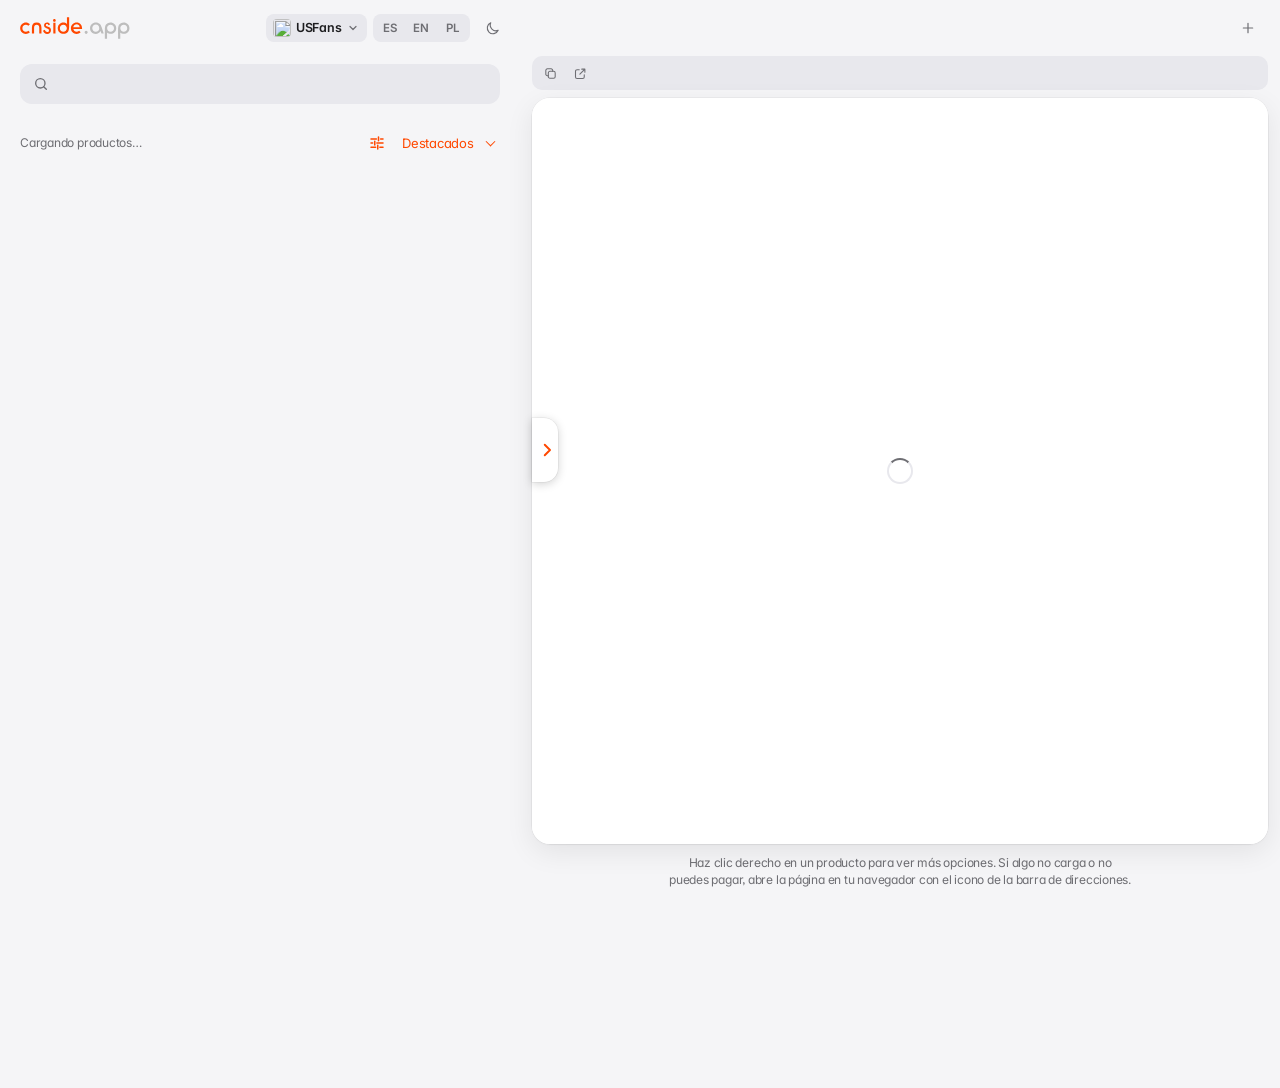
==== app/index.html @ d3ee5a00 "Pruebas multiagente (d35cbc3)" ====
<!doctype html>
<html lang="es">
<head>
  <meta charset="utf-8">
  <meta name="robots" content="noindex, nofollow">
  <meta name="viewport" content="width=device-width, initial-scale=1, viewport-fit=cover">
  <link rel="manifest" href="/manifest.webmanifest">
  <meta name="apple-mobile-web-app-capable" content="yes">
  <meta name="mobile-web-app-capable" content="yes">
  <meta name="apple-mobile-web-app-title" content="USFans+">
  <meta name="apple-mobile-web-app-status-bar-style" content="default">
  <title>Chinaside | Agents, Spreadsheets, QC</title>
  <meta name="description" content="Busca entre miles de productos de Taobao, Weidian y 1688, consulta fotos QC y compra con USFans sin salir de la web.">
  <link rel="canonical" href="https://cnside.app/app/">
  <link rel="alternate" hreflang="es" href="https://cnside.app/app/">
  <link rel="alternate" hreflang="en" href="https://cnside.app/en/app/">
  <link rel="alternate" hreflang="pl" href="https://cnside.app/pl/app/">
  <link rel="alternate" hreflang="x-default" href="https://cnside.app/app/">
  <meta property="og:type" content="website">
  <meta property="og:site_name" content="USFans+ Finds">
  <meta property="og:title" content="Chinaside | Agents, Spreadsheets, QC">
  <meta property="og:description" content="Busca entre miles de productos de Taobao, Weidian y 1688, consulta fotos QC y compra con USFans sin salir de la web.">
  <meta property="og:url" content="https://cnside.app/app/">
  <meta property="og:image" content="https://cnside.app/og-image.png">
  <meta property="og:image:width" content="1200">
  <meta property="og:image:height" content="630">
  <meta property="og:locale" content="es_ES">
  <meta property="og:locale:alternate" content="en_GB">
  <meta name="twitter:card" content="summary_large_image">
  <meta name="twitter:title" content="Chinaside | Agents, Spreadsheets, QC">
  <meta name="twitter:description" content="Busca entre miles de productos de Taobao, Weidian y 1688, consulta fotos QC y compra con USFans sin salir de la web.">
  <meta name="twitter:image" content="https://cnside.app/og-image.png">
  <script type="application/ld+json">{"@context":"https://schema.org","@type":"WebSite","name":"USFans+ Finds","url":"https://cnside.app/app/","inLanguage":"es","description":"Busca entre miles de productos de Taobao, Weidian y 1688, consulta fotos QC y compra con USFans sin salir de la web.","publisher":{"@type":"Organization","name":"Salty","url":"https://saltychina.com/","logo":"https://cnside.app/icon-512.png"}}</script>
  <meta name="theme-color" content="#f5f5f7" id="themeColor">
  <script>
    // Tema claro por defecto; el oscuro solo si el usuario lo eligió antes
    try { if (localStorage.getItem('theme') === 'dark') document.documentElement.dataset.theme = 'dark'; } catch (e) {}
    // Idioma según la dirección: / = español, /en/ = inglés, /pl/ = polaco (así Google indexa cada uno por separado)
    try { var ag = localStorage.getItem('agent'); if (ag) document.documentElement.dataset.agent = ag; } catch (e) {}
    document.documentElement.lang = /^\/en(\/|$)/.test(location.pathname) ? 'en' : /^\/pl(\/|$)/.test(location.pathname) ? 'pl' : 'es';
  </script>
  <link rel="icon" href="/favicon.ico?v=2" sizes="48x48">
  <link rel="icon" href="/favicon-32.png?v=2" type="image/png" sizes="32x32">
  <link rel="icon" href="/icon-192.png?v=2" type="image/png" sizes="192x192">
  <link rel="apple-touch-icon" href="/apple-touch-icon.png?v=2">
  <link rel="preconnect" href="https://fonts.googleapis.com">
  <link rel="preconnect" href="https://fonts.gstatic.com" crossorigin>
  <link rel="stylesheet" href="https://fonts.googleapis.com/css2?family=Geist:wght@500;600;700&family=Inter:wght@400;500;600;700&display=swap">
  <link rel="stylesheet" href="/styles.css?v=79">
  <script src="https://cdnjs.cloudflare.com/ajax/libs/PapaParse/5.4.1/papaparse.min.js" defer></script>
  <script src="/app.js?v=81" defer></script>
  <script src="/accounts.js?v=27" defer></script>
  <script src="/hauls.js?v=10" defer></script>
  <script src="/admin.js?v=13" defer></script>
  <script src="/stats.js?v=2" defer></script>
  
</head>
<body>
  <div class="app" id="app">
    <!-- Panel lateral de herramientas -->
    <aside class="drawer" id="drawer" aria-label="Herramientas">
      <header class="drawer-head">
        <div class="brand">
          <svg class="brand-logo" viewBox="-3.0 -3.0 1859.5 373.1" role="img" aria-label="cnside.app" xmlns="http://www.w3.org/2000/svg"><path class="logo-name" d="M165.16 255.01 139.38 229.24C126.88 240.95 113.21 246.42 96.42 246.42C62.05 246.42 37.84 222.99 37.84 186.67C37.84 152.69 62.83 127.3 96.42 127.3C112.82 127.3 126.1 132.77 138.99 144.88L165.16 118.32C143.68 99.18 121.42 89.81 96.42 89.81C70.65 89.81 46.43 99.96 28.08 118.32C9.72 136.68 -0.04 160.89 -0.04 186.67C-0.04 212.44 9.72 236.66 28.08 255.01C46.43 273.37 70.25 283.52 96.42 283.52C121.81 283.52 143.68 274.15 165.16 255.01ZM236.24 278.45V178.07C236.24 144.49 251.47 126.91 279.59 126.91C308.1 126.91 323.72 144.49 323.72 178.07V278.45H361.21V177.68C361.21 119.1 333.88 89.81 279.98 89.81C226.47 89.81 198.75 119.49 198.75 177.68V278.45ZM386.6 229.63C397.93 264.78 422.53 283.52 456.12 283.52C496.34 283.52 522.51 257.75 522.51 221.03C522.51 201.9 515.87 187.84 501.81 176.12C492.44 168.7 477.99 164.8 460.02 158.55C444.01 153.08 435.81 148 435.81 135.9C435.81 125.35 444.01 116.76 454.95 116.76C466.27 116.76 472.52 123.01 480.33 137.07L506.5 123.4C495.56 101.14 479.55 89.81 457.29 89.81C426.04 89.81 404.95 110.9 404.95 139.02C404.95 165.19 421.36 180.42 453.77 192.13C476.82 200.34 488.53 207.37 488.53 224.94C488.53 240.95 476.82 251.89 458.46 251.89C439.32 251.89 427.61 239.78 417.84 214.01ZM561.96 278.45H599.06V95.28H561.96ZM557.66 55.44C557.66 68.33 567.42 78.48 580.31 78.48C593.2 78.48 603.35 68.33 603.35 55.44C603.35 42.55 593.2 32.4 580.31 32.4C567.42 32.4 557.66 42.55 557.66 55.44ZM793.16 115.2C774.8 98.79 754.11 91.37 729.89 91.37C704.51 91.37 683.42 99.96 665.45 117.93C647.1 136.29 636.94 160.5 636.94 186.28C636.94 212.05 647.1 236.66 665.45 255.01C683.81 273.37 708.02 283.13 733.8 283.13C770.12 283.13 799.8 267.9 814.25 243.3C826.75 221.82 830.65 193.31 830.65 155.03V-0.02H793.16ZM791.21 188.62C791.21 222.21 766.6 246.03 732.23 246.03C697.09 246.03 673.65 221.82 673.65 186.67C673.65 151.91 698.65 126.91 732.23 126.91C765.82 126.91 791.21 152.3 791.21 188.62ZM899.78 169.48C906.42 139.8 930.24 121.44 956.8 121.44C985.31 121.44 1004.84 138.63 1009.91 169.48ZM1025.54 255.01 999.76 229.24C987.26 240.95 973.59 246.42 956.8 246.42C927.12 246.42 906.42 229.24 901.73 202.29H1049.75C1049.75 199.16 1050.14 196.43 1050.14 193.31C1050.14 128.87 1013.43 89.81 958.75 89.81C902.51 89.81 860.33 133.16 860.33 186.67C860.33 212.44 870.1 236.66 888.45 255.01C906.81 273.37 930.63 283.52 956.8 283.52C982.19 283.52 1004.06 274.15 1025.54 255.01Z"/><path class="logo-ext" d="M1092.71 257.36C1092.71 272.2 1104.43 283.91 1118.88 283.91C1133.33 283.91 1145.44 272.2 1145.44 257.36C1145.44 242.91 1133.33 230.8 1118.88 230.8C1104.43 230.8 1092.71 242.91 1092.71 257.36ZM1283.69 126.13C1316.5 126.13 1341.88 151.91 1341.88 187.06C1341.88 222.6 1317.67 246.42 1281.74 246.42C1247.37 246.42 1223.15 222.6 1223.15 189.01C1223.15 151.52 1250.1 126.13 1283.69 126.13ZM1363.75 235.88 1378.2 278.84H1417.26L1381.72 172.61C1374.69 151.13 1368.05 131.99 1352.43 116.37C1334.46 98.79 1312.2 89.81 1284.86 89.81C1227.06 89.81 1184.88 132.77 1184.88 186.67C1184.88 242.91 1224.72 283.52 1281.74 283.52C1318.06 283.52 1346.57 267.12 1363.75 235.88ZM1474.28 184.32C1474.28 150.74 1498.49 127.3 1532.86 127.3C1568.01 127.3 1591.44 151.52 1591.44 186.67C1591.44 221.43 1566.45 246.42 1532.86 246.42C1499.27 246.42 1474.28 220.64 1474.28 184.32ZM1473.5 257.75C1491.85 274.15 1512.16 281.96 1536.37 281.96C1561.76 281.96 1583.24 272.98 1601.21 255.01C1619.56 236.66 1629.33 212.44 1629.33 186.67C1629.33 160.89 1619.56 136.68 1601.21 118.32C1582.85 99.96 1558.25 89.81 1532.47 89.81C1496.15 89.81 1466.86 105.43 1452.41 130.04C1439.91 151.52 1436 180.03 1436 218.3V367.1H1473.5ZM1698.45 184.32C1698.45 150.74 1722.67 127.3 1757.03 127.3C1792.18 127.3 1815.62 151.52 1815.62 186.67C1815.62 221.43 1790.62 246.42 1757.03 246.42C1723.45 246.42 1698.45 220.64 1698.45 184.32ZM1697.67 257.75C1716.03 274.15 1736.34 281.96 1760.55 281.96C1785.94 281.96 1807.42 272.98 1825.38 255.01C1843.74 236.66 1853.5 212.44 1853.5 186.67C1853.5 160.89 1843.74 136.68 1825.38 118.32C1807.02 99.96 1782.42 89.81 1756.64 89.81C1720.32 89.81 1691.03 105.43 1676.58 130.04C1664.08 151.52 1660.18 180.03 1660.18 218.3V367.1H1697.67Z"/></svg>
        </div>
        <div class="head-actions">
        <div class="agent-select" id="agentSelect">
          <button class="agent-btn" id="agentBtn" type="button" aria-haspopup="listbox" aria-expanded="false" aria-label="Agent">
            <img class="agent-ico" src="/agents/usfans.png" alt="" width="18" height="18"><span class="lbl">USFans</span>
            <svg class="chev" viewBox="0 0 24 24" width="12" height="12" aria-hidden="true"><path d="m6 9 6 6 6-6" fill="none" stroke="currentColor" stroke-width="2.4" stroke-linecap="round" stroke-linejoin="round"/></svg>
          </button>
          <div class="source-menu agent-menu" id="agentMenu" role="listbox" hidden></div>
        </div>
        <div class="lang-switch" role="group" data-i18n-attr="aria-label:language">
          <button type="button" data-lang="es" lang="es">ES</button>
          <button type="button" data-lang="en" lang="en">EN</button>
          <button type="button" data-lang="pl" lang="pl">PL</button>
        </div>
        <button class="icon-btn" id="offerBtn" type="button" data-i18n-attr="title:offerBtnTitle;aria-label:offerBtnTitle">
          <svg viewBox="0 0 24 24" width="18" height="18"><path d="M3.5 12.2V6.5a2 2 0 0 1 2-2h5.3a2 2 0 0 1 1.4.6l8 8a2 2 0 0 1 0 2.8l-5.3 5.3a2 2 0 0 1-2.8 0l-8-8a2 2 0 0 1-.6-1.4z" fill="none" stroke="currentColor" stroke-width="1.6" stroke-linejoin="round"/><circle cx="8.3" cy="8.3" r="1.4" fill="currentColor"/></svg>
        </button>
        <button class="icon-btn" id="accountBtn" type="button" hidden data-i18n-attr="title:account;aria-label:account">
          <svg viewBox="0 0 24 24" width="18" height="18"><circle cx="12" cy="8.5" r="3.6" fill="none" stroke="currentColor" stroke-width="1.6"/><path d="M4.8 19.5c.9-3.3 3.6-5 7.2-5s6.3 1.7 7.2 5" fill="none" stroke="currentColor" stroke-width="1.6" stroke-linecap="round"/></svg>
        </button>
        <button class="icon-btn" id="themeToggle" aria-pressed="false">
          <svg class="ico-moon" viewBox="0 0 24 24" width="17" height="17"><path d="M20 14.5A8 8 0 0 1 9.5 4a8 8 0 1 0 10.5 10.5z" fill="none" stroke="currentColor" stroke-width="1.6" stroke-linejoin="round"/></svg>
          <svg class="ico-sun" viewBox="0 0 24 24" width="17" height="17"><circle cx="12" cy="12" r="4" fill="none" stroke="currentColor" stroke-width="1.6"/><path d="M12 2.5v2.2M12 19.3v2.2M4.6 4.6l1.6 1.6M17.8 17.8l1.6 1.6M2.5 12h2.2M19.3 12h2.2M4.6 19.4l1.6-1.6M17.8 6.2l1.6-1.6" stroke="currentColor" stroke-width="1.6" stroke-linecap="round"/></svg>
        </button>
        </div>
      </header>

      <nav class="tools" id="tools" role="tablist" hidden></nav>

      <section class="tool" id="tool-products" role="tabpanel">
        <div class="search-wrap">
          <svg class="search-ico" viewBox="0 0 24 24" width="16" height="16"><circle cx="11" cy="11" r="7" fill="none" stroke="currentColor" stroke-width="2"/><path d="M20 20l-4-4" stroke="currentColor" stroke-width="2" stroke-linecap="round"/></svg>
          <input id="search" type="search" data-i18n-attr="placeholder:search;aria-label:searchLabel" autocomplete="off" spellcheck="false">
        </div>
        <div class="fold" id="fold"><div class="fold-in">
        <div class="source-bar" id="sourceBar" hidden>
          <div class="source-select" id="sourceSelect">
            <button class="source-btn" id="sourceBtn" type="button" aria-haspopup="listbox" aria-expanded="false"></button>
            <div class="source-menu" id="sourceMenu" role="listbox" hidden></div>
          </div>
          <button class="mini-btn" id="importBtn" type="button" data-i18n-attr="title:importTitle;aria-label:importTitle">
            <svg viewBox="0 0 24 24" width="14" height="14"><path d="M12 15V4m0 0L8 8m4-4 4 4M5 14v4a2 2 0 0 0 2 2h10a2 2 0 0 0 2-2v-4" fill="none" stroke="currentColor" stroke-width="1.8" stroke-linecap="round" stroke-linejoin="round"/></svg>
            <span data-i18n="importShort">Importar Spreadsheet</span>
          </button>
        </div>
        <div class="filters" id="filters">
          <button class="chip-arrow prev" id="chipsPrev" data-i18n-attr="aria-label:prevCats" tabindex="-1">
            <svg viewBox="0 0 24 24" width="14" height="14"><path d="M15 6l-6 6 6 6" fill="none" stroke="currentColor" stroke-width="2" stroke-linecap="round" stroke-linejoin="round"/></svg>
          </button>
          <div class="chips" id="chips" role="toolbar" data-i18n-attr="aria-label:categories"></div>
          <button class="chip-arrow next" id="chipsNext" data-i18n-attr="aria-label:nextCats" tabindex="-1">
            <svg viewBox="0 0 24 24" width="14" height="14"><path d="M9 6l6 6-6 6" fill="none" stroke="currentColor" stroke-width="2" stroke-linecap="round" stroke-linejoin="round"/></svg>
          </button>
        </div>
        <div class="list-head">
          <p class="count" id="count" data-i18n="loading">Cargando productos…</p>
          <div class="cols-switch" id="colsSwitch" role="group" data-i18n-attr="aria-label:colsLabel"><button type="button" class="cols-btn" data-cols="2" aria-pressed="false" data-i18n-attr="aria-label:cols2"><svg viewBox="0 0 20 20" width="18" height="18" fill="currentColor" aria-hidden="true"><rect x="2.00" y="3" width="7.20" height="14" rx="1.4"/><rect x="10.80" y="3" width="7.20" height="14" rx="1.4"/></svg></button><button type="button" class="cols-btn" data-cols="3" aria-pressed="false" data-i18n-attr="aria-label:cols3"><svg viewBox="0 0 20 20" width="18" height="18" fill="currentColor" aria-hidden="true"><rect x="2.00" y="3" width="4.27" height="14" rx="1.4"/><rect x="7.87" y="3" width="4.27" height="14" rx="1.4"/><rect x="13.73" y="3" width="4.27" height="14" rx="1.4"/></svg></button><button type="button" class="cols-btn" data-cols="4" aria-pressed="false" data-i18n-attr="aria-label:cols4"><svg viewBox="0 0 20 20" width="18" height="18" fill="currentColor" aria-hidden="true"><rect x="2.00" y="3" width="2.80" height="14" rx="1.4"/><rect x="6.40" y="3" width="2.80" height="14" rx="1.4"/><rect x="10.80" y="3" width="2.80" height="14" rx="1.4"/><rect x="15.20" y="3" width="2.80" height="14" rx="1.4"/></svg></button></div>
          <button type="button" class="price-btn" id="priceBtn" aria-haspopup="dialog" aria-expanded="false" data-i18n-attr="aria-label:priceFilter;title:priceFilter"><svg viewBox="0 0 24 24" width="18" height="18" fill="none" stroke="currentColor" stroke-width="2" stroke-linecap="round" aria-hidden="true"><path d="M4 6.5h7.2M16.8 6.5H20M4 12h2.2M11.8 12H20M4 17.5h6.2M15.8 17.5H20"/><path d="M14 4v5M9 9.5v5M13 15v5"/></svg></button>
          <div class="sort-wrap">
            <select id="sort" data-i18n-attr="aria-label:sortLabel">
              <option value="default" data-i18n="sortDefault">Destacados</option>
              <option value="price-asc" data-i18n="sortPriceAsc">Precio ↑</option>
              <option value="price-desc" data-i18n="sortPriceDesc">Precio ↓</option>
              <option value="name" data-i18n="sortName">Nombre A–Z</option>
            </select>
          </div>
        </div>
        </div></div>
        <div class="list" id="list">
          <div class="grid" id="grid"></div>
          <div class="sentinel" id="sentinel"></div>
        </div>
      </section>

      <section class="tool" id="tool-hauls" role="tabpanel" hidden></section>

      <section class="tool" id="tool-qc" role="tabpanel" hidden>
        <form class="qc-form" id="qcForm" autocomplete="off">
          <div class="search-wrap">
            <svg class="search-ico" viewBox="0 0 24 24" width="16" height="16"><path d="M10 14a4 4 0 0 0 5.66 0l3-3a4 4 0 0 0-5.66-5.66l-1 1M14 10a4 4 0 0 0-5.66 0l-3 3a4 4 0 0 0 5.66 5.66l1-1" fill="none" stroke="currentColor" stroke-width="2" stroke-linecap="round"/></svg>
            <input id="qcInput" type="url" inputmode="url" spellcheck="false" data-i18n-attr="placeholder:qcPlaceholder;aria-label:qcPlaceholder">
          </div>
          <button class="btn qc-submit" type="submit" data-i18n="qcSearch">Buscar QC</button>
        </form>
        <p class="qc-help" data-i18n="qcHelp">Pega un enlace de Taobao, Weidian, 1688 o de cualquier agente.</p>
        <div class="qc-result" id="qcResult" aria-live="polite"></div>
        <!-- Página de FinderQC con las fotos QC del producto: solo aparece tras buscar -->
        <div class="qc-view" id="qcView" hidden>
          <div class="qc-view-bar">
            <span class="qc-view-label" id="qcViewLabel"></span>
            <a class="btn ghost" id="qcOpenSource" href="#" target="_blank" rel="noopener" data-i18n="qcOpenSource">Abrir en FinderQC ↗</a>
          </div>
          <div class="qc-frame-wrap">
            <iframe id="qcFrame" title="FinderQC" referrerpolicy="strict-origin-when-cross-origin"></iframe>
            <div class="frame-loading" id="qcLoading"><span class="spinner"></span></div>
          </div>
        </div>
      </section>
    </aside>

    <!-- Divisor: arrastrar para cambiar el ancho del panel; la pestaña lo expande a pantalla completa -->
    <div class="resizer" id="resizer" role="separator" aria-orientation="vertical" tabindex="0" data-i18n-attr="aria-label:resizePanel;title:resizePanel">
      <button class="expand-tab" id="expandTab" type="button" data-i18n-attr="aria-label:expandPanel;title:expandPanel">
        <svg viewBox="0 0 24 24" width="18" height="18"><path d="M9 5l7 7-7 7" fill="none" stroke="currentColor" stroke-width="2.6" stroke-linecap="round" stroke-linejoin="round"/></svg>
      </button>
    </div>

    <!-- Zona principal: USFans incrustado -->
    <main class="main" id="main">
      <h1 class="sr-only sr-h1">Agente de compras en China: busca productos, mira fotos QC y compra con USFans</h1>
      <div class="bar">
        <button class="btn ghost" id="openDrawer" data-i18n-attr="aria-label:showProducts">
          <svg viewBox="0 0 24 24" width="16" height="16"><rect x="3.5" y="4.5" width="17" height="15" rx="3" fill="none" stroke="currentColor" stroke-width="1.6"/><path d="M9.5 4.5v15" stroke="currentColor" stroke-width="1.6"/></svg>
          <span data-i18n="products">Productos</span>
        </button>
        <div class="tabs" id="tabs" role="tablist" data-i18n-attr="aria-label:tabsLabel"></div>
        <button class="icon-btn" id="newTab" data-i18n-attr="title:newTab;aria-label:newTab">
          <svg viewBox="0 0 24 24" width="16" height="16"><path d="M12 5v14M5 12h14" stroke="currentColor" stroke-width="1.8" stroke-linecap="round"/></svg>
        </button>
        <button class="btn ghost" id="goHome" data-i18n="goHome" hidden>← Registro</button>
        <a class="btn" id="openTab" href="#" target="_blank" rel="noopener" data-i18n="openBrowser">Abrir en navegador</a>
      </div>
      <div class="urlbar" id="urlbar">
        <button class="icon-btn sm" id="copyUrl" type="button" data-i18n-attr="title:copyLink;aria-label:copyLink">
          <svg class="ico-copy" viewBox="0 0 24 24" width="15" height="15"><rect x="8.5" y="8.5" width="11" height="11" rx="2.5" fill="none" stroke="currentColor" stroke-width="1.7"/><path d="M15.5 8.5V7A2.5 2.5 0 0 0 13 4.5H7A2.5 2.5 0 0 0 4.5 7v6A2.5 2.5 0 0 0 7 15.5h1.5" fill="none" stroke="currentColor" stroke-width="1.7" stroke-linecap="round"/></svg>
          <svg class="ico-done" viewBox="0 0 24 24" width="15" height="15"><path d="M5 12.5l4.5 4.5L19 7.5" fill="none" stroke="currentColor" stroke-width="2.2" stroke-linecap="round" stroke-linejoin="round"/></svg>
        </button>
        <a class="icon-btn sm" id="openTabIcon" href="#" target="_blank" rel="noopener" data-i18n-attr="title:openInBrowser;aria-label:openInBrowser">
          <svg viewBox="0 0 24 24" width="15" height="15"><path d="M14 5h5v5M19 5l-8 8M18 14v3.5A2.5 2.5 0 0 1 15.5 20h-9A2.5 2.5 0 0 1 4 17.5v-9A2.5 2.5 0 0 1 6.5 6H10" fill="none" stroke="currentColor" stroke-width="1.7" stroke-linecap="round" stroke-linejoin="round"/></svg>
        </a>
        <input class="url-field" id="urlField" type="text" inputmode="url" spellcheck="false" autocomplete="off" autocapitalize="off" aria-label="URL" data-i18n-attr="placeholder:urlPlaceholder">
      </div>
      <div class="frame-wrap" id="frames">
        <div class="frame-loading" id="frameLoading"><span class="spinner"></span></div>
      </div>
      <p class="hint" data-i18n-html="hint">Haz clic derecho en un producto para ver más opciones. Si algo no carga o no puedes pagar, abre la página en tu navegador con el icono de la barra de direcciones.</p>
    </main>
  </div>
  <div class="menu" id="menu" role="menu" hidden></div>
  <div class="modal" id="modal" hidden><div class="modal-card" id="modalCard" role="dialog" aria-modal="true"></div></div>

  <!-- Móvil: lengüetas para deslizar entre USFans y el panel (los toques sobre USFans no llegan a la web) -->
  <div class="pull-tab pull-left" id="swipeEdge" role="button" tabindex="0" data-i18n-attr="aria-label:showProducts">
    <span class="pull-tab-grip"><svg viewBox="0 0 24 24" width="18" height="18"><path d="M9 5l7 7-7 7" fill="none" stroke="currentColor" stroke-width="2.6" stroke-linecap="round" stroke-linejoin="round"/></svg></span>
  </div>
  <div class="pull-tab pull-right" id="swipeBack" role="button" tabindex="0" data-i18n-attr="aria-label:backToUsfans">
    <span class="pull-tab-grip"><svg viewBox="0 0 24 24" width="18" height="18"><path d="M15 5l-7 7 7 7" fill="none" stroke="currentColor" stroke-width="2.6" stroke-linecap="round" stroke-linejoin="round"/></svg></span>
  </div>

  <!-- Móvil: guía de gestos la primera vez, señalando la lengüeta que hay que deslizar -->
  <div class="coach" id="coach" hidden>
    <div class="coach-hint" id="coachHint">
      <p class="coach-title" id="coachTitle"></p>
      <p class="coach-text" id="coachText"></p>
    </div>
    <div class="coach-gesture" aria-hidden="true"><span class="coach-trail"></span><svg class="coach-hand" viewBox="0 0 24 24" width="46" height="46"><path d="M9 11V5.5a1.5 1.5 0 0 1 3 0V10m0-.5V4a1.5 1.5 0 0 1 3 0v6m0-.5V5.5a1.5 1.5 0 0 1 3 0V14a7 7 0 0 1-7 7h-.8a6 6 0 0 1-4.6-2.2L3.4 15.1a1.6 1.6 0 0 1 2.4-2.1L9 15" fill="#fff" stroke="#1d1d1f" stroke-width="1.5" stroke-linecap="round" stroke-linejoin="round"/></svg></div>
    <button class="coach-skip" id="coachSkip" type="button" data-i18n="coachSkip">Saltar</button>
  </div>
  <!-- Móvil: oferta de bienvenida (solo la primera vez) y registro en USFans a pantalla completa -->
  <div class="offer" id="offer" hidden>
    <div class="offer-card" role="dialog" aria-modal="true" aria-labelledby="offerTitle">
      <h2 id="offerTitle" data-i18n="offerTitle">Un 40 % de descuento en tu envío</h2>
      <p data-i18n="offerText">Regístrate ahora en USFans con nuestro código y consigue tu cupón del 40 % de descuento en el envío.</p>
      <button class="btn offer-go" id="offerGo" type="button" data-i18n="offerAccept">Obtener mi cupón</button>
      <button class="btn ghost offer-later" id="offerLater" type="button" data-i18n="offerLater">Ahora no</button>
    </div>
  </div>
  <section class="regview" id="regView" aria-hidden="true">
    <header class="reg-bar">
      <button class="reg-back" id="regBack" type="button">
        <svg viewBox="0 0 24 24" width="18" height="18" aria-hidden="true"><path d="M15 5l-7 7 7 7" fill="none" stroke="currentColor" stroke-width="2.2" stroke-linecap="round" stroke-linejoin="round"/></svg>
        <span data-i18n="offerBack">Volver a las herramientas</span>
      </button>
    </header>
    <iframe id="regFrame" title="USFans" referrerpolicy="strict-origin-when-cross-origin" allow="clipboard-write" src="about:blank"></iframe>
  </section>
</body>
</html>
---- styles.css ----
/* ============================================================
   Tokens
   ============================================================ */
:root {
  --canvas: #f5f5f7;
  --surface: #ffffff;
  --fill: #e8e8ed;          /* campos, pistas, chips */
  --fill-hover: #dedee3;
  --hairline: rgba(0, 0, 0, .08);
  --ink: #1d1d1f;
  --ink-2: #424245;
  --muted: #6e6e73;
  --faint: #a1a1a6;
  --accent: #ff4800;
  --accent-hover: #e64100;
  --focus: #ff4800;
  --on-accent: #ffffff;
  --glass: rgba(245, 245, 247, .78);
  --menu-bg: rgba(242, 242, 245, .82);
  --menu-hover: #ff4800;
  --product-shadow: 0 1px 2px rgba(0, 0, 0, .04), 0 8px 28px rgba(0, 0, 0, .08);

  --r-sm: 8px;
  --r-md: 12px;
  --r-lg: 18px;
  --r-pill: 980px;

  --drawer-w: clamp(400px, 58vw, 520px);   /* ancho justo para ver 3 columnas de productos */
  --bar-h: 56px;
  --gutter: 20px;
  --ease: cubic-bezier(.32, .72, 0, 1);

  --z-drawer: 20;
  --z-menu: 50;

  color-scheme: light;
}

/* Tema oscuro: solo cuando el usuario lo elige (botón del panel) */
:root[data-theme="dark"] {
  --canvas: #000000;
  --surface: #1c1c1e;
  --fill: #2c2c2e;
  --fill-hover: #3a3a3c;
  --hairline: rgba(255, 255, 255, .1);
  --ink: #f5f5f7;
  --ink-2: #d2d2d7;
  --muted: #98989d;
  --faint: #636366;
  --accent: #ff4800;
  --accent-hover: #e64100;
  --focus: #ff4800;
  --glass: rgba(0, 0, 0, .72);
  --menu-bg: rgba(44, 44, 46, .82);
  --product-shadow: 0 1px 2px rgba(0, 0, 0, .3), 0 8px 28px rgba(0, 0, 0, .4);
  color-scheme: dark;
}

/* ============================================================
   Base
   ============================================================ */
* { box-sizing: border-box; }
html, body { height: 100%; margin: 0; }
body {
  background: var(--canvas);
  color: var(--ink);
  font-family: -apple-system, BlinkMacSystemFont, "SF Pro Text", "Inter", system-ui, sans-serif;
  font-size: 14px;
  line-height: 1.43;
  letter-spacing: -.016em;
  -webkit-font-smoothing: antialiased;
  font-feature-settings: "ss03", "cv11";
  overflow: hidden;
}
button, input, select { font: inherit; color: inherit; letter-spacing: inherit; }
button { -webkit-tap-highlight-color: transparent; }
:focus-visible { outline: 2px solid var(--focus); outline-offset: 2px; }
::selection { background: color-mix(in srgb, var(--accent) 25%, transparent); }

.app { display: flex; height: 100dvh; }

/* ============================================================
   Panel lateral
   ============================================================ */
.drawer {
  width: var(--drawer-w);
  flex: none;
  display: flex;
  flex-direction: column;
  min-height: 0;
  background: var(--canvas);
  transition: margin-left .45s var(--ease);
}
.app.collapsed .drawer { margin-left: calc(-1 * var(--drawer-w)); }

.drawer-head {
  height: var(--bar-h);
  flex: none;
  display: flex;
  align-items: center;
  justify-content: space-between;
  padding: 0 12px 0 var(--gutter);
}
/* Las dos versiones del logo ocupan exactamente la misma celda: cambiar de tema no mueve nada */
.brand { display: grid; align-items: center; }
.brand img { grid-area: 1 / 1; display: block; height: 22px; width: auto; }
.brand .logo-dark { visibility: hidden; }
:root[data-theme="dark"] .brand .logo-light { visibility: hidden; }
:root[data-theme="dark"] .brand .logo-dark { visibility: visible; }

/* Selector de idioma */
.lang-switch {
  display: flex;
  align-items: center;
  margin-right: 4px;
  padding: 2px;
  border-radius: 8px;
  background: var(--fill);
}
.lang-switch button {
  height: 24px;
  padding: 0 8px;
  border: 0;
  border-radius: 6px;
  background: transparent;
  color: var(--muted);
  font-size: 11.5px;
  font-weight: 600;
  letter-spacing: .02em;
  cursor: pointer;
  transition: background .2s, color .2s;
}
.lang-switch button:hover { color: var(--ink); }
.lang-switch button[aria-pressed="true"] {
  background: var(--surface);
  color: var(--ink);
  box-shadow: 0 1px 2px rgba(0, 0, 0, .08), 0 0 0 .5px var(--hairline);
}
.brand-mark {
  width: 22px;
  height: 22px;
  border-radius: 7px;
  background: var(--ink);
  color: var(--canvas);
  display: grid;
  place-items: center;
  font-size: 13px;
  font-weight: 700;
  letter-spacing: 0;
}

.icon-btn {
  width: 32px;
  height: 32px;
  flex: none;
  display: grid;
  place-items: center;
  border: 0;
  border-radius: 50%;
  background: transparent;
  color: var(--muted);
  cursor: pointer;
  transition: background .2s, color .2s, transform .15s;
}
.icon-btn:hover { background: var(--fill); color: var(--ink); }
.icon-btn:active { transform: scale(.92); }
.head-actions { display: flex; align-items: center; gap: 2px; }
#themeToggle .ico-sun { display: none; }
:root[data-theme="dark"] #themeToggle .ico-sun { display: block; }
:root[data-theme="dark"] #themeToggle .ico-moon { display: none; }

/* Selector de herramientas: tarjetas con icono (solo aparece con más de una herramienta) */
.tools {
  display: grid;
  grid-template-columns: repeat(auto-fit, minmax(0, 1fr));
  gap: 4px;
  margin: 4px var(--gutter) 14px;
  padding: 4px;
  border-radius: 14px;
  background: var(--fill);
}
.tools[hidden] { display: none; }
.tools button {
  height: 60px;
  display: flex;
  flex-direction: column;
  align-items: center;
  justify-content: center;
  gap: 5px;
  border: 0;
  border-radius: 11px;
  background: transparent;
  color: var(--muted);
  font-size: 12px;
  font-weight: 500;
  letter-spacing: -.005em;
  cursor: pointer;
  transition: background .25s var(--ease), color .2s, box-shadow .25s var(--ease), transform .15s;
}
.tools button svg { flex: none; transition: transform .3s var(--ease); }
.tools button:hover { color: var(--ink); }
.tools button:hover svg { transform: translateY(-1px); }
.tools button:active { transform: scale(.97); }
.tools button[aria-selected="true"] {
  background: var(--surface);
  color: var(--accent);
  font-weight: 600;
  box-shadow: 0 1px 3px rgba(0, 0, 0, .08), 0 0 0 .5px var(--hairline);
}

.tool-empty {
  margin: auto;
  padding: 40px 16px 80px;
  display: flex;
  flex-direction: column;
  align-items: center;
  gap: 6px;
  color: var(--muted);
  text-align: center;
  text-wrap: balance;
}
.tool-empty[hidden] { display: none; }
.tool-empty svg { color: var(--faint); margin-bottom: 6px; }
.tool-empty strong { color: var(--ink); font-size: 17px; font-weight: 600; }

.tool {
  flex: 1;
  min-height: 0;
  display: flex;
  flex-direction: column;
  padding: 8px var(--gutter) 0;
}
.tool[hidden] { display: none; }

.tool-title {
  margin: 0 0 14px;
  font-family: "Geist", -apple-system, BlinkMacSystemFont, "SF Pro Display", system-ui, sans-serif;
  font-size: 30px;
  font-weight: 600;
  line-height: 1.1;
  letter-spacing: -.035em;
  -webkit-font-smoothing: antialiased;
}

/* Búsqueda */
.search-wrap { position: relative; }
.search-ico {
  position: absolute;
  left: 13px;
  top: 50%;
  transform: translateY(-50%);
  color: var(--muted);
  pointer-events: none;
}
#search, #haulSearch {
  width: 100%;
  height: 40px;
  padding: 0 14px 0 38px;
  border: 0;
  border-radius: var(--r-md);
  background: var(--fill);
  font-size: 15px;
  outline: none;
  transition: background .2s, box-shadow .2s;
}
#search::placeholder, #haulSearch::placeholder { color: var(--muted); }
#search:hover, #haulSearch:hover { background: var(--fill-hover); }
#search:focus, #haulSearch:focus { background: var(--surface); box-shadow: 0 0 0 3px color-mix(in srgb, var(--focus) 35%, transparent), 0 0 0 1px var(--focus); }
#search::-webkit-search-cancel-button, #haulSearch::-webkit-search-cancel-button { filter: grayscale(1); opacity: .5; }

/* Filtros */
.filters {
  position: relative;
  margin: 14px calc(-1 * var(--gutter)) 0;
}
.chips {
  display: flex;
  gap: 6px;
  padding: 0 var(--gutter);
  overflow-x: auto;
  overscroll-behavior-x: contain;
  scroll-behavior: smooth;
  scrollbar-width: none;
  cursor: grab;
  user-select: none;
  /* Difuminado solo en el lado donde quedan categorías ocultas */
  --fade-l: 0px;
  --fade-r: 0px;
  mask-image: linear-gradient(90deg, transparent 0, #000 var(--fade-l), #000 calc(100% - var(--fade-r)), transparent 100%);
}
.chips.dragging { cursor: grabbing; scroll-behavior: auto; }
.chips.dragging .chip { pointer-events: none; }
.filters.can-prev .chips { --fade-l: 48px; }
.filters.can-next .chips { --fade-r: 48px; }
.chip-arrow {
  position: absolute;
  top: 50%;
  z-index: 1;
  width: 28px;
  height: 28px;
  display: grid;
  place-items: center;
  border: 0;
  border-radius: 50%;
  background: var(--surface);
  color: var(--ink);
  box-shadow: 0 1px 4px rgba(0, 0, 0, .14), 0 0 0 .5px var(--hairline);
  cursor: pointer;
  opacity: 0;
  pointer-events: none;
  transform: translateY(-50%) scale(.85);
  transition: opacity .2s, transform .2s var(--ease);
}
.chip-arrow.prev { left: 10px; }
.chip-arrow.next { right: 10px; }
.filters.can-prev .chip-arrow.prev, .filters.can-next .chip-arrow.next {
  opacity: 1;
  pointer-events: auto;
  transform: translateY(-50%) scale(1);
}
.chip-arrow:hover { background: var(--fill); }
.chip-arrow:active { transform: translateY(-50%) scale(.9); }
.chips::-webkit-scrollbar { display: none; }
.chip {
  flex: none;
  height: 30px;
  padding: 0 13px;
  border: 0;
  border-radius: var(--r-pill);
  background: var(--fill);
  color: var(--ink-2);
  font-size: 13px;
  white-space: nowrap;
  cursor: pointer;
  transition: background .2s, color .2s, transform .15s;
}
.chip:hover { background: var(--fill-hover); }
.chip:active { transform: scale(.95); }
.chip[aria-pressed="true"] { background: var(--ink); color: var(--canvas); font-weight: 500; }

.sort-wrap { position: relative; flex: none; }
#sort {
  appearance: none;
  height: 30px;
  padding: 0 22px 0 4px;
  border: 0;
  background: transparent;
  color: var(--accent);
  font-size: 13px;
  cursor: pointer;
}
.sort-wrap::after {
  content: "";
  position: absolute;
  right: 6px;
  top: 50%;
  width: 6px;
  height: 6px;
  border-right: 1.5px solid var(--accent);
  border-bottom: 1.5px solid var(--accent);
  transform: translateY(-70%) rotate(45deg);
  pointer-events: none;
}

.price-btn {
  position: relative;
  flex: none;
  margin-left: auto; /* en escritorio la fila reparte el espacio: así el icono queda pegado al orden */
  display: grid;
  place-items: center;
  width: 30px;
  height: 30px;
  margin-right: -4px;
  padding: 0;
  border: 0;
  border-radius: var(--r-pill);
  background: transparent;
  color: var(--accent);
  cursor: pointer;
  transition: background .2s, transform .15s;
}
.price-btn:hover, .price-btn.on { background: var(--fill); }
.price-btn:active { transform: scale(.92); }
.price-btn.on::after {
  content: "";
  position: absolute;
  top: 4px;
  right: 4px;
  width: 7px;
  height: 7px;
  border-radius: 50%;
  background: var(--accent);
  box-shadow: 0 0 0 2px var(--canvas);
}
.price-pop {
  position: fixed;
  z-index: 90;
  width: 300px;
  max-width: calc(100vw - 16px);
  padding: 14px 16px 16px;
  border: 1px solid var(--fill-hover);
  border-radius: 16px;
  background: var(--canvas);
  color: var(--ink);
  box-shadow: 0 10px 34px rgba(0, 0, 0, .22);
  animation: pricePop .16s ease-out;
}
@keyframes pricePop { from { opacity: 0; transform: translateY(-4px) scale(.98); } }
.price-head { display: flex; align-items: center; justify-content: space-between; margin-bottom: 12px; font-size: 13px; }
.price-reset { padding: 2px 4px; border: 0; background: none; color: var(--accent); font-size: 12px; cursor: pointer; }
.price-reset:disabled { opacity: .4; cursor: default; }
.price-vals { display: flex; align-items: center; gap: 8px; margin-bottom: 14px; }
.price-vals label { flex: 1; display: flex; flex-direction: column; gap: 3px; min-width: 0; color: var(--muted); font-size: 11px; }
.price-vals input {
  width: 100%;
  height: 34px;
  padding: 0 10px;
  border: 1px solid var(--fill-hover);
  border-radius: 10px;
  background: var(--fill);
  color: var(--ink);
  font-size: 14px;
  font-variant-numeric: tabular-nums;
}
.price-vals i { flex: none; width: 8px; height: 1.5px; margin-top: 16px; background: var(--muted); }
.price-slider { position: relative; height: 22px; }
.price-track { position: absolute; left: 9px; right: 9px; top: 50%; height: 4px; margin-top: -2px; border-radius: 2px; background: var(--fill-hover); }
.price-fill { position: absolute; top: 0; bottom: 0; border-radius: 2px; background: var(--accent); }
.price-slider input[type="range"] {
  position: absolute;
  inset: 0;
  width: 100%;
  margin: 0;
  background: none;
  pointer-events: none;
  -webkit-appearance: none;
  appearance: none;
}
.price-slider input[type="range"]::-webkit-slider-runnable-track { height: 22px; background: transparent; }
.price-slider input[type="range"]::-webkit-slider-thumb {
  -webkit-appearance: none;
  pointer-events: auto;
  width: 18px;
  height: 18px;
  margin-top: 2px;
  border: 2px solid var(--accent);
  border-radius: 50%;
  background: #fff;
  box-shadow: 0 1px 4px rgba(0, 0, 0, .3);
  cursor: grab;
}
.price-slider input[type="range"]::-moz-range-track { background: transparent; }
.price-slider input[type="range"]::-moz-range-thumb {
  pointer-events: auto;
  width: 14px;
  height: 14px;
  border: 2px solid var(--accent);
  border-radius: 50%;
  background: #fff;
  cursor: grab;
}

.list-head {
  display: flex;
  align-items: center;
  justify-content: space-between;
  gap: 10px;
  margin: 10px 0 8px;
}
.count {
  margin: 0;
  color: var(--muted);
  font-size: 12px;
  font-variant-numeric: tabular-nums;
}

/* Lista de productos */
.list {
  flex: 1;
  min-height: 0;
  overflow-y: auto;
  margin: 0 calc(-1 * var(--gutter));
  /* Margen superior para que el borde del producto activo y la elevación al pasar el ratón no se corten */
  padding: 6px var(--gutter) 28px;
  scrollbar-width: thin;
  scrollbar-color: var(--fill-hover) transparent;
}
.grid { display: grid; grid-template-columns: repeat(auto-fill, minmax(140px, 1fr)); gap: 12px; }
.sentinel { height: 1px; }

.card {
  display: flex;
  flex-direction: column;
  padding: 8px 8px 12px;
  border-radius: var(--r-lg);
  background: var(--surface);
  color: inherit;
  text-decoration: none;
  transition: transform .35s var(--ease), box-shadow .35s var(--ease);
  animation: rise .5s var(--ease) both;
}
.card:hover { box-shadow: var(--product-shadow); transform: translateY(-2px); }
.card:active { transform: scale(.98); }
.card.active { box-shadow: 0 0 0 2px var(--accent); }

.thumb {
  position: relative;
  aspect-ratio: 1;
  overflow: hidden;
  display: grid;
  place-items: center;
  border-radius: var(--r-md);
  background: #fff;   /* blanco puro en ambos temas, como fondo de foto de producto */
}
.thumb img {
  position: absolute;
  inset: 0;
  width: 100%;
  height: 100%;
  object-fit: contain;   /* se ve entera: sin recortes ni deformación */
  transition: transform .6s var(--ease);
}
.card:hover .thumb img { transform: scale(1.04); }
.thumb img.broken { display: none; }

.meta { display: flex; flex-direction: column; gap: 3px; padding: 10px 4px 0; }
.name {
  min-height: 2.66em;
  overflow: hidden;
  display: -webkit-box;
  -webkit-line-clamp: 2;
  -webkit-box-orient: vertical;
  font-size: 13px;
  font-weight: 500;
  line-height: 1.33;
}
.price { color: var(--ink-2); font-size: 13px; font-variant-numeric: tabular-nums; }

/* Esqueleto de carga */
.card.skeleton { pointer-events: none; animation: none; }
.skeleton .thumb, .skeleton .bar-line {
  background: linear-gradient(90deg, var(--fill) 0%, var(--fill-hover) 50%, var(--fill) 100%);
  background-size: 200% 100%;
  animation: shimmer 1.4s linear infinite;
}
.bar-line { height: 10px; border-radius: 5px; margin-top: 6px; }
.bar-line.short { width: 40%; }

.empty {
  grid-column: 1 / -1;
  padding: 56px 16px;
  text-align: center;
  color: var(--muted);
  text-wrap: balance;
}
.empty strong { display: block; margin-bottom: 4px; color: var(--ink); font-size: 17px; font-weight: 600; }

@keyframes rise { from { opacity: 0; transform: translateY(8px); } to { opacity: 1; transform: none; } }
@keyframes shimmer { to { background-position: -200% 0; } }

/* ============================================================
   Zona principal
   ============================================================ */
.main {
  flex: 1;
  min-width: 0;
  display: flex;
  flex-direction: column;
  padding: 0 12px 0 0;
}
.app.collapsed .main { padding-left: 12px; }

/* ---------- Divisor y modo expandido ---------- */
.resizer {
  position: relative;
  flex: none;
  width: 12px;
  cursor: col-resize;
  touch-action: none;
  outline: none;
}
.resizer::before {
  content: "";
  position: absolute;
  top: var(--bar-h);
  bottom: 40px;
  left: 50%;
  width: 2px;
  margin-left: -1px;
  border-radius: 2px;
  background: transparent;
  transition: background .2s;
}
.resizer:hover:not(:has(.expand-tab:hover))::before, .resizer:focus-visible::before, .app.resizing .resizer::before { background: var(--accent); }
.app.collapsed .resizer { display: none; }
.app.resizing, .app.resizing * { cursor: col-resize !important; user-select: none; }
/* Mientras se arrastra, el iframe no debe "tragarse" el ratón */
.app.resizing .frame-wrap iframe { pointer-events: none; }
.app.resizing .drawer { transition: none; }

/* Misma pestaña que en el móvil: pegada al borde del panel, con la flecha en naranja que "empuja" */
.expand-tab {
  position: absolute;
  top: 50%;
  left: 100%;
  z-index: 2;
  width: 26px;
  height: 64px;
  margin-top: -32px;
  display: grid;
  place-items: center;
  border: 0;
  border-radius: 0 14px 14px 0;
  background: var(--surface);
  color: var(--accent);
  box-shadow: 0 2px 10px rgba(0, 0, 0, .18), 0 0 0 .5px var(--hairline);
  cursor: pointer;
  transition: transform .25s var(--ease), box-shadow .25s;
}
.expand-tab:hover { box-shadow: 0 3px 14px rgba(0, 0, 0, .24), 0 0 0 .5px var(--hairline); }
.expand-tab:active { transform: scale(1.06); }
.expand-tab svg { animation: nudgeRight 2.4s var(--ease) infinite; }
.app.expanded .expand-tab { left: auto; right: 0; border-radius: 14px 0 0 14px; }
.app.expanded .expand-tab svg { rotate: 180deg; }

.app.expanded .drawer { flex: 1; width: auto; }
.app.expanded .main { display: none; }
.app.expanded .resizer { cursor: default; }
.app.expanded .resizer::before { display: none; }
.app.expanded .resizer { width: 28px; }

.bar {
  height: var(--bar-h);
  flex: none;
  display: flex;
  align-items: center;
  gap: 8px;
  padding: 0 4px;
}

/* Pestañas al estilo Safari */
.tabs {
  flex: 1;
  min-width: 0;
  display: flex;
  align-items: center;
  gap: 4px;
  overflow-x: auto;
  scrollbar-width: none;
}
.tabs::-webkit-scrollbar { display: none; }
.tab {
  flex: 0 1 220px;
  min-width: 100px;
  height: 34px;
  display: flex;
  align-items: center;
  gap: 8px;
  padding: 0 4px 0 12px;
  border-radius: 10px;
  color: var(--muted);
  cursor: pointer;
  user-select: none;
  transition: background .25s var(--ease), color .25s;
}
.tab:hover { background: var(--fill); color: var(--ink); }
.tab[aria-selected="true"] {
  background: var(--surface);
  color: var(--ink);
  box-shadow: 0 1px 3px rgba(0, 0, 0, .08), 0 0 0 .5px var(--hairline);
}
.tab-dot { width: 6px; height: 6px; flex: none; border-radius: 50%; background: var(--faint); transition: background .25s; }
.tab[aria-selected="true"] .tab-dot { background: var(--accent); }
.tab-title {
  flex: 1;
  min-width: 0;
  overflow: hidden;
  white-space: nowrap;
  text-overflow: ellipsis;
  font-size: 13px;
  font-weight: 500;
}
.tab-close {
  width: 22px;
  height: 22px;
  flex: none;
  display: grid;
  place-items: center;
  border: 0;
  border-radius: 6px;
  background: transparent;
  color: var(--muted);
  font-size: 16px;
  line-height: 1;
  opacity: 0;
  cursor: pointer;
  transition: opacity .2s, background .2s;
}
.tab:hover .tab-close, .tab[aria-selected="true"] .tab-close { opacity: 1; }
.tab-close:hover { background: var(--fill); color: var(--ink); }
.tab.new { animation: tabIn .9s var(--ease); }
@keyframes tabIn {
  0% { background: color-mix(in srgb, var(--accent) 22%, transparent); transform: scale(.94); }
  40% { transform: scale(1); }
  100% { background: transparent; }
}

/* Botones */
.btn {
  height: 32px;
  display: inline-flex;
  align-items: center;
  gap: 6px;
  padding: 0 15px;
  border: 0;
  border-radius: var(--r-pill);
  background: var(--accent);
  color: var(--on-accent);
  font-size: 13px;
  font-weight: 500;
  white-space: nowrap;
  text-decoration: none;
  cursor: pointer;
  transition: background .2s, transform .15s;
}
.btn:hover { background: var(--accent-hover); }
.btn:active { transform: scale(.95); }
.btn.ghost { background: transparent; color: var(--accent); padding: 0 10px; }
.btn.ghost:hover { background: var(--fill); }
.btn[hidden] { display: none; }
#openTab { display: none; }
.app:not(.collapsed) #openDrawer { display: none; }

/* Barra de direcciones bajo las pestañas */
.icon-btn.sm { width: 28px; height: 28px; text-decoration: none; }
.urlbar {
  flex: none;
  display: flex;
  align-items: center;
  gap: 2px;
  height: 34px;
  margin-bottom: 8px;
  padding: 0 4px;
  border-radius: 10px;
  background: var(--fill);
}
.url-field {
  flex: 1;
  min-width: 0;
  height: 100%;
  padding: 0 8px;
  border: 0;
  outline: 0;
  background: transparent;
  color: var(--muted);
  font: inherit;
  font-size: 13px;
  text-overflow: ellipsis;
}
.url-field:focus { color: var(--ink); }
#copyUrl .ico-done { display: none; color: var(--accent); }
#copyUrl.copied .ico-copy { display: none; }
#copyUrl.copied .ico-done { display: block; }

/* Iframe enmarcado como una pantalla */
.frame-wrap {
  position: relative;
  flex: 1;
  overflow: hidden;
  border-radius: var(--r-lg);
  background: #fff;
  box-shadow: 0 0 0 .5px var(--hairline), var(--product-shadow);
}
.frame-wrap iframe { position: absolute; inset: 0; width: 100%; height: 100%; border: 0; }
.frame-wrap iframe[hidden] { display: none; }
.frame-loading {
  position: absolute;
  inset: 0;
  display: grid;
  place-items: center;
  background: var(--surface);
  transition: opacity .35s var(--ease);
}
.frame-loading.done { opacity: 0; pointer-events: none; }
.spinner {
  width: 26px;
  height: 26px;
  border-radius: 50%;
  border: 2.5px solid var(--fill);
  border-top-color: var(--muted);
  animation: spin .9s linear infinite;
}
@keyframes spin { to { transform: rotate(360deg); } }

.hint {
  margin: 0;
  padding: 10px 4px 12px;
  color: var(--muted);
  font-size: 12px;
  text-align: center;
  text-wrap: balance;
}
.hint strong { color: var(--ink-2); font-weight: 500; }

/* ============================================================
   Menú contextual al estilo macOS
   ============================================================ */
.menu {
  position: fixed;
  z-index: var(--z-menu);
  min-width: 230px;
  max-width: 300px;
  padding: 5px;
  border-radius: 11px;
  background: var(--menu-bg);
  -webkit-backdrop-filter: blur(30px) saturate(180%);
  backdrop-filter: blur(30px) saturate(180%);
  box-shadow: 0 0 0 .5px rgba(0, 0, 0, .15), 0 10px 36px rgba(0, 0, 0, .2), inset 0 .5px 0 rgba(255, 255, 255, .35);
  transform-origin: top left;
  animation: pop .16s var(--ease);
}
.menu[hidden] { display: none; }
@keyframes pop { from { opacity: 0; transform: scale(.96); } }
.menu-head {
  padding: 5px 10px 6px;
  overflow: hidden;
  white-space: nowrap;
  text-overflow: ellipsis;
  color: var(--muted);
  font-size: 12px;
  font-weight: 500;
}
.menu-item {
  width: 100%;
  height: 28px;
  display: flex;
  align-items: center;
  gap: 8px;
  padding: 0 10px 0 8px;
  border: 0;
  border-radius: 6px;
  background: transparent;
  color: var(--ink);
  font-size: 13px;
  text-align: left;
  cursor: default;
}
.menu-item:hover, .menu-item:focus-visible { background: var(--menu-hover); color: #fff; outline: none; }
.menu-item .ico { width: 18px; color: var(--muted); text-align: center; }
.menu-item:hover .ico, .menu-item:focus-visible .ico { color: #fff; }
.menu-item .kbd { margin-left: auto; padding-left: 16px; color: var(--faint); font-size: 12px; }
.menu-item:hover .kbd, .menu-item:focus-visible .kbd { color: rgba(255, 255, 255, .75); }
.menu-sep { height: 1px; margin: 5px 10px; background: var(--hairline); }

/* ============================================================
   Responsive
   ============================================================ */
@media (max-width: 820px) {
  :root { --gutter: 16px; }
  .resizer { display: none; }
  .app.expanded .main { display: flex; }
  .drawer, .app.expanded .drawer {
    width: 100vw;
    position: fixed;
    inset: 0;
    z-index: var(--z-drawer);
    margin-left: 0;
    -webkit-backdrop-filter: blur(20px);
    backdrop-filter: blur(20px);
  }
  .app.collapsed .drawer { margin-left: 0; transform: translateX(-100%); }
  .main {
    position: fixed;
    inset: 0;
    z-index: 19;
    background: var(--canvas);
    will-change: transform;
  }
  /* El panel siempre va por encima de USFans; su sombra da profundidad al superponerse */
  .drawer { box-shadow: 14px 0 34px rgba(0, 0, 0, .16); }
  .urlbar { display: none; }
  #openTab { display: inline-flex; }
  .app.collapsed #openDrawer, .app:not(.collapsed) #openDrawer { display: inline-flex; }
  .main, .app.collapsed .main { padding: 0 8px; }
  .bar { gap: 4px; padding: 0; }
  #openDrawer span, #goHome { display: none; }
  .tab { min-width: 90px; }
  .tab-close { opacity: 1; }
  #openTab { padding: 0 12px; font-size: 12px; }
  .hint { display: none; }
  .frame-wrap { margin-bottom: calc(8px + env(safe-area-inset-bottom)); border-radius: var(--r-md); }
  .tool-title { font-size: 28px; }

  /* Márgenes seguros (muesca y barra inferior del iPhone, sobre todo en modo app) */
  .drawer-head { padding-top: env(safe-area-inset-top); height: calc(var(--bar-h) + env(safe-area-inset-top)); }
  .bar { padding-top: env(safe-area-inset-top); height: calc(var(--bar-h) + env(safe-area-inset-top)); }
  .main, .app.collapsed .main { padding-left: max(8px, env(safe-area-inset-left)); padding-right: max(8px, env(safe-area-inset-right)); }
  .list, .qc-result { padding-bottom: calc(28px + env(safe-area-inset-bottom)); }

  /* Deslizar: las capas siguen al dedo (la dirección del gesto se decide en JS) */
  .drawer { will-change: transform; }
}

/* ---------- Lengüetas para deslizar (solo móvil) ---------- */
.pull-tab {
  display: none;
  position: fixed;
  top: 50%;
  z-index: 25;
  width: 34px;
  height: 120px;
  margin-top: -60px;
  touch-action: none;
  -webkit-tap-highlight-color: transparent;
  cursor: grab;
}
.pull-left { left: 0; }
.pull-right { right: 0; }
.pull-tab-grip {
  position: absolute;
  top: 50%;
  width: 26px;
  height: 64px;
  margin-top: -32px;
  display: grid;
  place-items: center;
  background: var(--surface);
  color: var(--accent);
  box-shadow: 0 2px 10px rgba(0, 0, 0, .18), 0 0 0 .5px var(--hairline);
  transition: transform .25s var(--ease), box-shadow .25s;
}
.pull-left .pull-tab-grip { left: 0; border-radius: 0 14px 14px 0; }
.pull-right .pull-tab-grip { right: 0; border-radius: 14px 0 0 14px; }
.pull-tab:active .pull-tab-grip { transform: scale(1.06); }
/* La flecha "empuja" suavemente hacia donde hay que deslizar */
.pull-left svg { animation: nudgeRight 2.4s var(--ease) infinite; }
.pull-right svg { animation: nudgeLeft 2.4s var(--ease) infinite; }
@keyframes nudgeRight { 0%, 60%, 100% { transform: translateX(0); } 75% { transform: translateX(3px); } }
@keyframes nudgeLeft { 0%, 60%, 100% { transform: translateX(0); } 75% { transform: translateX(-3px); } }

/* ---------- Guía de gestos (primera vez en móvil) ---------- */
.coach {
  position: fixed;
  inset: 0;
  z-index: 70;
  background: rgba(0, 0, 0, .32);
  -webkit-backdrop-filter: blur(12px) saturate(115%);
  backdrop-filter: blur(12px) saturate(115%);
  touch-action: none;
  transition: opacity .3s ease;
  animation: fadeIn .35s ease;
}
.coach[hidden] { display: none; }
.coach.dragging { opacity: 0; }
.coach, .coach * { -webkit-user-select: none; user-select: none; -webkit-touch-callout: none; }
/* La lengüeta que hay que deslizar queda nítida por encima del desenfoque, con un halo */
body.coaching .pull-tab { z-index: 71; }
body.coaching .pull-tab-grip { box-shadow: 0 0 0 0 color-mix(in srgb, var(--accent) 60%, transparent), 0 2px 10px rgba(0, 0, 0, .25); animation: halo 1.8s ease-out infinite; }
@keyframes halo { 0% { box-shadow: 0 0 0 0 color-mix(in srgb, var(--accent) 55%, transparent), 0 2px 10px rgba(0, 0, 0, .25); } 100% { box-shadow: 0 0 0 16px transparent, 0 2px 10px rgba(0, 0, 0, .25); } }

.coach-hint {
  position: absolute;
  top: calc(50% - 150px);
  color: #fff;
  text-shadow: 0 2px 12px rgba(0, 0, 0, .35);
  animation: coachIn .5s var(--ease) both;
}
.coach-hint { left: 40px; right: 24px; text-align: left; }
@keyframes coachIn { from { opacity: 0; transform: translateY(10px); } }
.coach-title { margin: 0 0 4px; font-family: "Geist", -apple-system, BlinkMacSystemFont, system-ui, sans-serif; font-size: 26px; font-weight: 600; line-height: 1.15; letter-spacing: -.025em; text-wrap: balance; }
.coach-text { margin: 0; font-size: 15px; opacity: .9; text-wrap: balance; }

/* Dedo que pulsa la pestaña */
.coach-gesture { position: absolute; top: 50%; left: 0; width: 0; height: 0; pointer-events: none; }
.coach-trail { display: none; }
.coach-hand { position: absolute; left: 12px; top: 6px; filter: drop-shadow(0 6px 14px rgba(0, 0, 0, .35)); animation: tapHand 1.6s var(--ease) infinite; }
@keyframes tapHand {
  0%, 100% { transform: translate(14px, 10px) scale(1); opacity: 0; }
  15% { transform: translate(8px, 4px) scale(1); opacity: 1; }
  40% { transform: translate(4px, 0) scale(.88); opacity: 1; }
  60% { transform: translate(8px, 4px) scale(1); opacity: 1; }
  85% { opacity: 0; }
}

.coach-skip {
  position: absolute;
  left: 50%;
  bottom: calc(28px + env(safe-area-inset-bottom));
  translate: -50% 0;
  padding: 10px 18px;
  border: 0;
  border-radius: var(--r-pill);
  background: rgba(255, 255, 255, .18);
  color: #fff;
  font-size: 14px;
  font-weight: 500;
  -webkit-backdrop-filter: blur(10px);
  backdrop-filter: blur(10px);
  cursor: pointer;
}
.coach-skip:active { background: rgba(255, 255, 255, .3); }
@media (min-width: 1400px) {
}
@media (prefers-reduced-motion: reduce) {
  *, *::before, *::after { animation-duration: .01ms !important; transition-duration: .01ms !important; }
}

/* ============================================================
   Herramienta de fotos QC
   ============================================================ */
.qc-form { display: flex; gap: 8px; }
.qc-form .search-wrap { flex: 1; min-width: 0; }
.qc-form input {
  width: 100%;
  height: 40px;
  padding: 0 12px 0 38px;
  border: 0;
  border-radius: var(--r-md);
  background: var(--fill);
  font-size: 14px;
  outline: none;
  transition: background .2s, box-shadow .2s;
}
.qc-form input::placeholder { color: var(--muted); }
.qc-form input:focus { background: var(--surface); box-shadow: 0 0 0 3px color-mix(in srgb, var(--focus) 35%, transparent), 0 0 0 1px var(--focus); }
.qc-submit { height: 40px; flex: none; }
.qc-help { margin: 8px 2px 0; color: var(--muted); font-size: 12px; }

.qc-result { flex: 1; min-height: 0; overflow-y: auto; margin: 14px calc(-1 * var(--gutter)) 0; padding: 0 var(--gutter) 28px; }
.qc-head { display: flex; align-items: center; justify-content: space-between; gap: 10px; margin-bottom: 10px; }
.qc-title { margin: 0; font-size: 14px; font-weight: 600; }
.qc-meta { margin: 2px 0 0; color: var(--muted); font-size: 12px; font-variant-numeric: tabular-nums; }
.qc-grid { display: grid; grid-template-columns: repeat(auto-fill, minmax(110px, 1fr)); gap: 6px; }
.qc-thumb {
  position: relative;
  aspect-ratio: 1;
  padding: 0;
  overflow: hidden;
  border: 0;
  border-radius: var(--r-sm);
  background: var(--fill);
  cursor: zoom-in;
}
.qc-thumb img { width: 100%; height: 100%; object-fit: cover; display: block; transition: transform .4s var(--ease); }
.qc-thumb:hover img { transform: scale(1.05); }
.qc-thumb.skeleton { cursor: default; background: linear-gradient(90deg, var(--fill) 0%, var(--fill-hover) 50%, var(--fill) 100%); background-size: 200% 100%; animation: shimmer 1.4s linear infinite; }
.qc-msg { padding: 40px 12px; text-align: center; color: var(--muted); text-wrap: balance; }
.qc-msg strong { display: block; margin-bottom: 4px; color: var(--ink); font-size: 16px; font-weight: 600; }
.qc-msg .btn { margin-top: 14px; }


/* Las lengüetas van después de su regla base para poder mostrarse: la izquierda con USFans a la vista, la derecha con el panel abierto */
@media (max-width: 820px) {
  .pull-tab { display: block; will-change: transform; }
}

/* ---------- Fotos QC con FinderQC ---------- */
.qc-view { flex: 1; min-height: 0; display: flex; flex-direction: column; margin: 12px 0 16px; }
.qc-view[hidden] { display: none; }
.qc-view-bar { display: flex; align-items: center; justify-content: space-between; gap: 8px; margin-bottom: 8px; }
.qc-view-label { min-width: 0; overflow: hidden; color: var(--muted); font-size: 12px; white-space: nowrap; text-overflow: ellipsis; }
.qc-frame-wrap {
  position: relative;
  flex: 1;
  min-height: 0;
  overflow: hidden;
  border-radius: var(--r-lg);
  background: #fff;
  box-shadow: 0 0 0 .5px var(--hairline), var(--product-shadow);
}
.qc-frame-wrap iframe { position: absolute; inset: 0; width: 100%; height: 100%; border: 0; }
.qc-result:empty { display: none; }
.qc-result { flex: none; overflow: visible; }
@media (max-width: 820px) {
  .qc-view { margin-bottom: calc(16px + env(safe-area-inset-bottom)); }
}

/* Galería de fotos QC de USFans (enlaces con código de USFans) */
.qc-result.scroll { flex: 1; min-height: 0; overflow-y: auto; margin: 14px calc(-1 * var(--gutter)) 0; padding: 0 var(--gutter) 28px; }
a.qc-thumb { display: block; cursor: zoom-in; }
.qc-title { margin: 0; font-size: 14px; font-weight: 600; }
.qc-meta { margin: 2px 0 0; color: var(--muted); font-size: 12px; text-wrap: balance; }

/* Texto solo para lectores de pantalla y buscadores (el <h1> de la página) */
.sr-only { position: absolute; width: 1px; height: 1px; margin: -1px; padding: 0; overflow: hidden; clip: rect(0 0 0 0); white-space: nowrap; border: 0; }

/* ============================================================
   Cuentas e importación
   ============================================================ */
.list-actions { margin-left: auto; display: flex; align-items: center; gap: 2px; }
.mini-btn {
  height: 26px;
  display: inline-flex;
  align-items: center;
  gap: 5px;
  padding: 0 8px;
  border: 0;
  border-radius: var(--r-pill);
  background: transparent;
  color: var(--muted);
  font-size: 12px;
  cursor: pointer;
  transition: background .2s, color .2s;
}
.mini-btn[hidden] { display: none; }
.mini-btn:hover { background: var(--fill); color: var(--ink); }
.mini-btn[aria-pressed="true"] { background: var(--fill); color: var(--ink); }
#accountBtn[hidden] { display: none; }
#accountBtn.on { color: var(--accent); }

.modal {
  position: fixed;
  inset: 0;
  z-index: 90;
  display: grid;
  place-items: center;
  padding: 16px;
  background: rgba(0, 0, 0, .38);
  -webkit-backdrop-filter: blur(8px);
  backdrop-filter: blur(8px);
  animation: fadeIn .2s ease;
}
.modal[hidden] { display: none; }
.modal-card {
  position: relative;
  width: min(440px, 100%);
  max-height: calc(100dvh - 32px);
  overflow-y: auto;
  padding: 26px 24px 22px;
  border-radius: 22px;
  background: var(--surface);
  color: var(--ink);
  box-shadow: 0 24px 70px rgba(0, 0, 0, .35), 0 0 0 .5px var(--hairline);
  animation: rise .3s var(--ease) both;
}
.modal-x { position: absolute; top: 10px; right: 12px; width: 30px; height: 30px; border: 0; border-radius: 50%; background: transparent; color: var(--muted); font-size: 22px; line-height: 1; cursor: pointer; }
.modal-x:hover { background: var(--fill); color: var(--ink); }
.modal-title { margin: 0 24px 4px 0; font-family: "Geist", -apple-system, BlinkMacSystemFont, system-ui, sans-serif; font-size: 22px; font-weight: 600; letter-spacing: -.025em; text-wrap: balance; }
.modal-sub { margin: 0 0 4px; color: var(--muted); font-size: 14px; text-wrap: pretty; overflow-wrap: anywhere; }
.modal-h3 { margin: 18px 0 6px; color: var(--muted); font-size: 12px; font-weight: 500; letter-spacing: .02em; text-transform: uppercase; }
.modal-form { display: flex; flex-direction: column; gap: 12px; margin-top: 16px; }
.modal-label { color: var(--muted); font-size: 12px; }
.modal-note { margin: 0; color: var(--muted); font-size: 12.5px; text-wrap: pretty; }
.modal-note.dev { padding: 8px 10px; border-radius: 10px; background: var(--fill); color: var(--ink); }
.modal-err { margin: 0; color: #e5484d; font-size: 13px; }
.modal-err[hidden] { display: none; }
.modal-btn { height: 42px; justify-content: center; }
.modal-btn:disabled { opacity: .55; cursor: default; }
.modal-row { display: flex; align-items: center; gap: 4px; margin-top: 14px; }
.modal-row.spread { justify-content: space-between; margin-top: 18px; }
.modal-spin { display: grid; place-items: center; height: 90px; }
.field input[type="email"], .field input[type="url"], .field input[type="text"] {
  width: 100%;
  height: 44px;
  padding: 0 14px;
  border: 0;
  border-radius: 12px;
  outline: 0;
  background: var(--fill);
  color: var(--ink);
  font: inherit;
  font-size: 15px;
}
.field input:focus { background: var(--surface); box-shadow: 0 0 0 3px color-mix(in srgb, var(--focus) 35%, transparent), 0 0 0 1px var(--focus); }
.code-input { letter-spacing: .4em; text-align: center; font-size: 20px !important; font-variant-numeric: tabular-nums; }
.check { display: flex; align-items: flex-start; gap: 10px; color: var(--ink-2); font-size: 14px; cursor: pointer; }
.check input { flex: none; width: 18px; height: 18px; margin: 1px 0 0; accent-color: var(--accent); }
.btn.ghost.danger { color: #e5484d; }
.adm-box { margin-top: 4px; }
.adm-actions { display: flex; flex-wrap: wrap; gap: 4px; margin-top: 8px; }
.adm-link { display: flex; gap: 8px; align-items: stretch; }
.adm-link .field { flex: 1; min-width: 0; }
.adm-body[hidden] { display: none; }
.adm-body { display: flex; flex-direction: column; gap: 10px; }
.adm-prev { display: flex; justify-content: center; }
.adm-prev img { max-width: 100%; max-height: 190px; border-radius: 12px; background: var(--fill); object-fit: contain; }
.adm-strip { display: flex; flex-wrap: wrap; gap: 6px; }
.adm-th { width: 52px; height: 52px; padding: 0; border: 2px solid transparent; border-radius: 10px; overflow: hidden; background: var(--fill); cursor: pointer; }
.adm-th.on { border-color: var(--accent); }
.adm-th img { width: 100%; height: 100%; object-fit: cover; display: block; }
.adm-photo { display: flex; gap: 8px; align-items: center; }
.adm-photo .adm-url, .adm-photo input[type="text"] { flex: 1; min-width: 0; height: 38px; padding: 0 12px; border: 0; border-radius: 10px; background: var(--fill); color: var(--ink); font-size: 14px; }
.adm-upload { flex: none; display: inline-flex; align-items: center; height: 38px; padding: 0 12px; border-radius: 10px; background: var(--fill); color: var(--accent); font-size: 13px; cursor: pointer; }
.adm-upload:hover { background: var(--fill-hover); }
.adm-file { display: none; }
.adm-check { display: flex; align-items: center; gap: 8px; font-size: 14px; cursor: pointer; }
.adm-sel { height: 38px; padding: 0 10px; border: 0; border-radius: 10px; background: var(--fill); color: var(--ink); font-size: 14px; }
.adm-toast { position: fixed; left: 50%; bottom: 28px; z-index: 200; max-width: calc(100vw - 32px); padding: 10px 16px; border-radius: 12px; background: var(--ink); color: var(--canvas); font-size: 14px; transform: translateX(-50%); box-shadow: 0 8px 28px rgba(0, 0, 0, .25); animation: pricePop .18s ease-out; }
.adm-panel { display: flex; flex-direction: column; min-height: 0; overflow-y: auto; padding-bottom: 28px; }
.adm-tools { display: grid; gap: 10px; }
.adm-tool {
  display: grid;
  grid-template-columns: 22px 1fr;
  column-gap: 12px;
  row-gap: 2px;
  align-items: center;
  width: 100%;
  padding: 14px 16px;
  border: 0;
  border-radius: 16px;
  background: var(--fill);
  color: var(--ink);
  text-align: left;
  cursor: pointer;
  transition: background .2s, transform .15s;
}
.adm-tool:hover { background: var(--fill-hover); }
.adm-tool:active { transform: scale(.985); }
.adm-tool svg { grid-row: 1 / 3; color: var(--accent); }
.adm-tool-t { font-size: 15px; font-weight: 600; }
.adm-tool-d { color: var(--muted); font-size: 12.5px; line-height: 1.35; text-wrap: pretty; }
.adm-an { margin-top: 18px; padding: 16px; border-radius: 16px; background: var(--fill); }
.adm-an-head { display: flex; align-items: baseline; justify-content: space-between; gap: 8px; }
.adm-an-title { margin: 0; font-size: 17px; font-weight: 600; letter-spacing: -.02em; }
.adm-an-upd { color: var(--muted); font-size: 11.5px; font-variant-numeric: tabular-nums; }
.adm-an-online { display: flex; align-items: center; gap: 8px; margin: 12px 0 2px; font-size: 14px; }
.adm-an-online b { font-size: 26px; font-weight: 600; letter-spacing: -.03em; font-variant-numeric: tabular-nums; }
.adm-dot { width: 9px; height: 9px; border-radius: 50%; background: #2fb344; box-shadow: 0 0 0 3px color-mix(in srgb, #2fb344 28%, transparent); animation: admPulse 2s ease-in-out infinite; }
@keyframes admPulse { 50% { box-shadow: 0 0 0 6px color-mix(in srgb, #2fb344 8%, transparent); } }
.adm-an-sec { margin: 16px 0 6px; color: var(--muted); font-size: 11.5px; font-weight: 500; letter-spacing: .03em; text-transform: uppercase; }
.adm-row { display: grid; grid-template-columns: 12px 1fr auto; column-gap: 10px; row-gap: 4px; align-items: center; padding: 6px 0; font-size: 13px; }
.adm-row-l { color: var(--ink-2); min-width: 0; }
.adm-row-v { font-variant-numeric: tabular-nums; text-align: right; }
.adm-risk { flex: none; display: inline-block; width: 12px; height: 12px; border-radius: 4px; background: var(--fill-hover); cursor: help; vertical-align: middle; }
.adm-risk.ok { background: #2fb344; }
.adm-risk.warn { background: #e8a317; }
.adm-risk.bad { background: #e5484d; }
.adm-risk.na { background: transparent; box-shadow: inset 0 0 0 1.5px var(--faint); }
.adm-risk:focus-visible { outline: 2px solid var(--accent); outline-offset: 2px; }
.adm-overall { margin-left: 6px; width: 13px; height: 13px; }
.adm-an-online .adm-risk { margin-left: 4px; }
.adm-tip { position: fixed; z-index: 300; width: min(310px, calc(100vw - 16px)); padding: 11px 13px; border-radius: 12px; background: var(--ink); color: var(--canvas); font-size: 12.5px; line-height: 1.4; box-shadow: 0 10px 30px rgba(0, 0, 0, .3); pointer-events: none; animation: pricePop .14s ease-out; }
.adm-tip b { display: block; margin-bottom: 4px; font-size: 13px; font-weight: 600; }
.adm-tip b::before { content: ""; display: inline-block; width: 9px; height: 9px; margin-right: 7px; border-radius: 3px; background: var(--faint); }
.adm-tip.ok b::before { background: #2fb344; }
.adm-tip.warn b::before { background: #e8a317; }
.adm-tip.bad b::before { background: #e5484d; }
.adm-tip p { margin: 0; opacity: .92; text-wrap: pretty; }
.adm-bar-bg { grid-column: 1 / -1; display: block; height: 4px; border-radius: 2px; background: var(--fill-hover); overflow: hidden; }
.adm-bar { display: block; width: var(--w); height: 100%; border-radius: 2px; background: var(--accent); }
.adm-bar.warm { background: #e8a317; }
.adm-bar.hot { background: #e5484d; }
.adm-an-bar { display: flex; flex-wrap: wrap; align-items: center; gap: 8px; margin-bottom: 10px; }
.adm-seg { display: inline-flex; gap: 2px; padding: 2px; border-radius: 10px; background: var(--fill-hover); }
.adm-seg-b { height: 28px; padding: 0 11px; border: 0; border-radius: 8px; background: transparent; color: var(--muted); font-size: 12.5px; cursor: pointer; transition: background .2s, color .2s; }
.adm-seg-b[aria-pressed="true"] { background: var(--surface); color: var(--accent); font-weight: 500; box-shadow: 0 1px 3px rgba(0, 0, 0, .15); }
.adm-an-site { height: 32px; font-size: 12.5px; background: var(--fill-hover); }
.adm-an-kpis { display: grid; grid-template-columns: repeat(auto-fit, minmax(120px, 1fr)); gap: 8px; }
.adm-kpi { display: flex; flex-direction: column; align-items: flex-start; gap: 2px; padding: 12px; border-radius: 12px; background: var(--surface); }
.adm-kpi-l { color: var(--muted); font-size: 11.5px; }
.adm-kpi b { font-size: 24px; font-weight: 600; letter-spacing: -.03em; font-variant-numeric: tabular-nums; }
.adm-an-mail { height: 26px; margin: 2px 0 0 -10px; padding: 0 10px; font-size: 12px; }
.adm-an-mail[hidden] { display: none; }
.adm-an-note { margin: 12px 0 0; color: var(--muted); font-size: 11.5px; line-height: 1.4; text-wrap: pretty; }
.adm-ctry { display: flex; flex-direction: column; gap: 7px; margin-top: 14px; }
.adm-ctry-row { display: grid; grid-template-columns: minmax(70px, 34%) 1fr auto; align-items: center; gap: 10px; font-size: 13px; }
.adm-ctry-n { overflow: hidden; color: var(--ink-2); white-space: nowrap; text-overflow: ellipsis; }
.adm-ctry-bg { height: 8px; border-radius: 4px; background: var(--fill-hover); overflow: hidden; }
.adm-ctry-bg i { display: block; width: var(--w); height: 100%; border-radius: 4px; background: var(--c, var(--accent)); }
.adm-ctry-v { font-variant-numeric: tabular-nums; text-align: right; color: var(--muted); font-size: 12px; }
.adm-ctry-v b { color: var(--ink); font-weight: 500; }
.adm-ctry-empty { margin: 0; color: var(--muted); font-size: 12.5px; }
.adm-mails { max-height: 55vh; overflow-y: auto; }
.acc-list { margin: 0; padding: 0; list-style: none; display: flex; flex-direction: column; gap: 2px; }
.acc-list li { display: flex; align-items: center; justify-content: space-between; gap: 8px; padding: 6px 0; }
.acc-name { min-width: 0; display: flex; flex-direction: column; }
.acc-name b { overflow: hidden; font-size: 14px; font-weight: 500; white-space: nowrap; text-overflow: ellipsis; }
.acc-name small, .acc-empty { color: var(--muted); font-size: 12.5px; }
.prog { height: 6px; margin-top: 14px; overflow: hidden; border-radius: 6px; background: var(--fill); }
.prog-fill { width: 0; height: 100%; border-radius: 6px; background: var(--accent); transition: width .3s var(--ease); }
body.modal-open { overflow: hidden; }
@media (max-width: 820px) {
  .modal { place-items: end center; padding: 0; }
  .modal-card { width: 100%; border-radius: 22px 22px 0 0; padding-bottom: calc(22px + env(safe-area-inset-bottom)); max-height: 100%; }
}

@keyframes fadeIn { from { opacity: 0; } }

/* Selector de origen de los productos (verificados / mis hojas importadas) */
.source-bar { display: flex; align-items: center; justify-content: space-between; gap: 8px; margin: 12px 0 8px; }
.source-bar[hidden] { display: none; }
.source-select { position: relative; min-width: 0; }
.source-btn {
  max-width: 100%;
  height: 28px;
  display: inline-flex;
  align-items: center;
  gap: 6px;
  padding: 0 8px 0 4px;
  border: 0;
  border-radius: var(--r-pill);
  background: transparent;
  color: var(--ink);
  font: inherit;
  font-size: 13px;
  font-weight: 500;
  cursor: pointer;
  transition: background .2s;
}
.source-btn:hover, .source-btn[aria-expanded="true"] { background: var(--fill); }
.source-btn .lbl { min-width: 0; overflow: hidden; white-space: nowrap; text-overflow: ellipsis; }
.source-btn .chev { flex: none; color: var(--muted); transition: transform .2s var(--ease); }
.source-btn[aria-expanded="true"] .chev { transform: rotate(180deg); }
.source-btn.single { cursor: default; }
.source-btn.single:hover { background: transparent; }
.source-btn.single .chev { display: none; }
.source-menu {
  position: absolute;
  top: calc(100% + 6px);
  left: 0;
  z-index: 30;
  min-width: 230px;
  max-width: min(320px, 80vw);
  max-height: 320px;
  overflow-y: auto;
  padding: 5px;
  border-radius: 14px;
  background: var(--surface);
  box-shadow: 0 12px 36px rgba(0, 0, 0, .22), 0 0 0 .5px var(--hairline);
  animation: pop .16s var(--ease);
}
.source-menu[hidden] { display: none; }
.source-opt {
  width: 100%;
  display: flex;
  align-items: center;
  gap: 8px;
  padding: 8px 10px;
  border: 0;
  border-radius: 9px;
  background: transparent;
  color: var(--ink);
  font: inherit;
  font-size: 13px;
  text-align: left;
  cursor: pointer;
}
.source-opt:hover { background: var(--fill); }
.source-opt .lbl { flex: 1; min-width: 0; overflow: hidden; white-space: nowrap; text-overflow: ellipsis; }
.source-opt .tick { flex: none; color: var(--accent); opacity: 0; }
.source-opt[aria-selected="true"] .tick { opacity: 1; }
.source-sep { height: 1px; margin: 4px 6px; background: var(--hairline); }
.verified { flex: none; }

/* ============================================================
   Mis hauls
   ============================================================ */
#tool-hauls { overflow: hidden; }
.haul-head { display: flex; align-items: center; justify-content: space-between; gap: 8px; margin-bottom: 6px; }
.haul-head .tool-title { margin: 0; }
.haul-grid { display: grid; grid-template-columns: repeat(auto-fill, minmax(280px, 1fr)); gap: 12px; overflow-y: auto; padding: 6px 0 28px; }
.haul-card {
  display: flex;
  flex-direction: column;
  gap: 2px;
  padding: 8px 8px 12px;
  border: 0;
  border-radius: var(--r-lg);
  background: var(--surface);
  color: inherit;
  font: inherit;
  text-align: left;
  cursor: pointer;
  box-shadow: var(--product-shadow);
  transition: transform .35s var(--ease), box-shadow .35s var(--ease);
}
.haul-card:hover { transform: translateY(-2px); }
.haul-cover { display: grid; grid-template-columns: 1fr 1fr; gap: 3px; aspect-ratio: 1; margin-bottom: 8px; overflow: hidden; border-radius: 10px; background: #fff; }
.haul-cell { position: relative; background: #fff; box-shadow: inset 0 0 0 .5px var(--hairline); }
.haul-cell img { position: absolute; inset: 0; width: 100%; height: 100%; object-fit: contain; }
.haul-name { overflow: hidden; font-size: 13.5px; font-weight: 500; white-space: nowrap; text-overflow: ellipsis; }
.haul-meta { color: var(--muted); font-size: 12px; }
.haul-empty { margin: 24px 8px; color: var(--muted); font-size: 14px; text-align: center; text-wrap: balance; }
.haul-bar { display: flex; align-items: center; justify-content: space-between; gap: 8px; margin-bottom: 4px; }
.haul-back { display: inline-flex; align-items: center; gap: 2px; padding: 4px 8px 4px 0; border: 0; background: transparent; color: var(--accent); font: inherit; font-size: 14px; cursor: pointer; }
.haul-title {
  width: 100%;
  margin: 2px 0 12px;
  padding: 2px 0;
  border: 0;
  outline: 0;
  background: transparent;
  color: var(--ink);
  font-family: "Geist", -apple-system, BlinkMacSystemFont, system-ui, sans-serif;
  font-size: 26px;
  font-weight: 600;
  letter-spacing: -.03em;
  border-radius: 8px;
}
.haul-title:hover { background: var(--fill); }
.haul-title:focus { background: var(--fill); box-shadow: 0 0 0 2px var(--focus); }
.haul-body { flex: 1; min-height: 0; overflow-y: auto; margin: 6px calc(-1 * var(--gutter)) 0; padding: 0 var(--gutter) 28px; scrollbar-width: thin; scrollbar-color: var(--fill-hover) transparent; }
.haul-sub { margin: 14px 0 8px; color: var(--muted); font-size: 12px; font-weight: 500; letter-spacing: .02em; text-transform: uppercase; }
.card { position: relative; }
.card-act {
  position: absolute;
  top: 12px;
  right: 12px;
  width: 26px;
  height: 26px;
  display: grid;
  place-items: center;
  border-radius: 50%;
  background: rgba(255, 255, 255, .92);
  color: #1d1d1f;
  font-size: 16px;
  line-height: 1;
  box-shadow: 0 1px 5px rgba(0, 0, 0, .25);
  cursor: pointer;
  transition: transform .15s;
}
.card-act:hover { transform: scale(1.1); }
.card-act.on { background: var(--accent); color: #fff; }
.card-act.remove:hover { background: #e5484d; color: #fff; }
.toast {
  position: fixed;
  left: 50%;
  bottom: calc(24px + env(safe-area-inset-bottom));
  z-index: 95;
  max-width: calc(100vw - 32px);
  padding: 10px 16px;
  border-radius: var(--r-pill);
  background: rgba(29, 29, 31, .92);
  color: #fff;
  font-size: 13.5px;
  opacity: 0;
  pointer-events: none;
  transform: translate(-50%, 10px);
  transition: opacity .25s, transform .25s var(--ease);
}
.toast.show { opacity: 1; transform: translate(-50%, 0); }

/* Subcarpetas, compartir y totales de los hauls */
.haul-actions { display: inline-flex; align-items: center; gap: 2px; }
.haul-actions .btn { display: inline-flex; align-items: center; gap: 4px; }
.haul-total { margin: -6px 0 12px; color: var(--muted); font-size: 13px; font-variant-numeric: tabular-nums; }
.haul-title.static { cursor: default; }
.haul-title.static:hover { background: transparent; }
.haul-badge { display: inline-flex; align-items: center; padding: 3px 9px; border-radius: var(--r-pill); background: var(--fill); color: var(--ink-2); font-size: 12px; font-weight: 500; }
.haul-save { margin-bottom: 4px; }
.haul-save .btn { height: 38px; }
.haul-meta span, .card .price span { font-variant-numeric: tabular-nums; }
.folder-card, .add-card { cursor: pointer; border: 0; font: inherit; text-align: left; width: 100%; }
.folder-card .thumb { background: transparent; }
.folder-card .haul-cover { width: 100%; height: 100%; margin: 0; border-radius: var(--r-md); }
.add-card { background: transparent; box-shadow: none; border: 1.5px dashed color-mix(in srgb, var(--muted) 45%, transparent); color: var(--muted); }
.add-card:hover { box-shadow: none; border-color: var(--accent); color: var(--accent); }
.add-card .thumb { background: transparent; color: inherit; }
.add-card .name { color: inherit; min-height: 2.66em; }
.card-act.move { right: auto; left: 12px; }
.card-act.busy { opacity: .5; pointer-events: none; }

/* Vista previa de cada haul: alargada, con las fotos en fila y el botón de compartir dentro */
.haul-card { padding: 8px 8px 10px; gap: 0; cursor: pointer; }
.haul-cover.wide { grid-template-columns: repeat(4, 1fr); aspect-ratio: 4 / 1; margin-bottom: 10px; }
.haul-cell:empty { background: var(--fill); box-shadow: none; }
.haul-info { display: flex; align-items: center; justify-content: space-between; gap: 8px; padding: 0 4px; }
.haul-text { min-width: 0; display: flex; flex-direction: column; gap: 2px; }
.haul-share { flex: none; width: 32px; height: 32px; display: grid; place-items: center; border: 0; border-radius: 50%; background: var(--fill); color: var(--ink-2); cursor: pointer; transition: background .2s, color .2s, transform .15s; }
.haul-share:hover { background: var(--accent); color: #fff; }
.haul-share:active { transform: scale(.92); }
/* Botón de añadir subcarpeta: icono grande y texto centrados y juntos */
.add-card { aspect-ratio: 1 / 1.27; align-items: center; justify-content: center; gap: 2px; padding: 12px; text-align: center; }
.add-card .thumb { flex: none; width: auto; aspect-ratio: auto; background: transparent; overflow: visible; }
.add-card .meta { padding: 0; align-items: center; }
.add-card .name { min-height: 0; text-align: center; -webkit-line-clamp: 2; }

/* Tamaño de las vistas previas de los hauls: con la ventana de herramientas desplegada por completo caben 3 por fila.
   Es el tamaño máximo; con el panel más estrecho se reducen y nunca lo superan. */
.haul-grid {
  --haul-max: calc((100vw - 110px) / 3);
  /* Columnas de tamaño fijo (el máximo) y pegadas a la izquierda: una columna nueva solo aparece cuando cabe entera, y las demás no se mueven */
  grid-template-columns: repeat(auto-fill, minmax(min(100%, var(--haul-max)), var(--haul-max)));
  justify-content: start;
}
.haul-card { width: 100%; }
@media (max-width: 820px) {
  .haul-grid { --haul-max: 100%; }
}

/* Hauls compartidos */
.share-block { padding: 12px 0; border-top: 1px solid var(--hairline); display: flex; flex-direction: column; gap: 10px; }
.share-block:first-of-type { border-top: 0; padding-top: 0; }
.share-title { margin: 0; font-size: 15px; font-weight: 600; letter-spacing: -.01em; }
.share-create { align-self: flex-start; }
.haul-collab { margin: -4px 0 10px; color: var(--muted); font-size: 12.5px; }
.haul-collab[hidden] { display: none; }
.haul-people { margin-left: 6px; color: var(--muted); font-size: 11.5px; font-weight: 400; }
.haul-share[hidden] { display: none; }

/* Mosaico de los hauls: sin fondo blanco detrás (se veía en el tema oscuro en los huecos y las esquinas); cada casilla lleva su propio fondo y esquinas */
.haul-cover { background: transparent; }
.haul-cell { border-radius: 7px; overflow: hidden; }

/* Barra de direcciones editable */
.url-field { cursor: text; }
.url-field::placeholder { color: var(--faint); }
.urlbar:focus-within { background: var(--surface); box-shadow: 0 0 0 2px color-mix(in srgb, var(--focus) 40%, transparent), 0 0 0 .5px var(--hairline); }
.people-ico { display: inline-flex; align-items: center; gap: 3px; margin-left: 6px; color: var(--accent); font-size: 11.5px; font-weight: 500; vertical-align: -2px; }
.haul-people { color: var(--accent); }

/* iPhone/iPad: Safari amplía la página al tocar un campo de texto con letra menor de 16 px y luego no la devuelve a su tamaño.
   Con 16 px o más no hace zoom. */
@media (max-width: 820px), (pointer: coarse) {
  #search, #haulSearch, .qc-form input, .field input:not(.code-input):not([type="checkbox"]):not([type="radio"]) { font-size: 16px !important; }
}

/* ============================================================
   Móvil: solo existe la ventana de herramientas
   ============================================================ */
#offerBtn { display: none; color: var(--accent); }
.offer { display: none; }
.regview { visibility: hidden; transform: translateX(100%); }
@media (max-width: 820px) {
  .main, .pull-tab, .coach { display: none !important; }
  .app .drawer { transform: none !important; margin-left: 0 !important; }
  #offerBtn { display: grid; }

  /* Oferta de bienvenida */
  .offer {
    position: fixed;
    inset: 0;
    z-index: 80;
    align-items: flex-end;
    justify-content: center;
    background: rgba(0, 0, 0, .42);
    -webkit-backdrop-filter: blur(8px);
    backdrop-filter: blur(8px);
    animation: fadeIn .25s ease;
  }
  .offer:not([hidden]) { display: flex; }
  .offer-card {
    width: 100%;
    max-width: 460px;
    padding: 26px 22px calc(20px + env(safe-area-inset-bottom));
    border-radius: 26px 26px 0 0;
    background: var(--surface);
    color: var(--ink);
    text-align: center;
    box-shadow: 0 -10px 50px rgba(0, 0, 0, .3);
    animation: rise .45s var(--ease) both;
  }
  .offer-badge {
    display: inline-grid;
    place-items: center;
    width: 72px;
    height: 72px;
    margin-bottom: 12px;
    border-radius: 50%;
    background: var(--accent);
    color: #fff;
    font-family: "Geist", -apple-system, BlinkMacSystemFont, system-ui, sans-serif;
    font-size: 22px;
    font-weight: 700;
    letter-spacing: -.02em;
    box-shadow: 0 8px 24px color-mix(in srgb, var(--accent) 45%, transparent);
  }
  .offer-card h2 { margin: 0 0 8px; font-family: "Geist", -apple-system, BlinkMacSystemFont, system-ui, sans-serif; font-size: 26px; font-weight: 600; letter-spacing: -.03em; text-wrap: balance; }
  .offer-card p { margin: 0 0 18px; color: var(--muted); font-size: 15px; text-wrap: balance; }
  .offer-go { width: 100%; height: 48px; justify-content: center; font-size: 16px; }
  .offer-later { width: 100%; height: 44px; margin-top: 4px; justify-content: center; font-size: 15px; color: var(--muted); }

  /* Registro de USFans a pantalla completa, con salida rápida hacia las herramientas */
  .regview {
    position: fixed;
    inset: 0;
    z-index: 85;
    display: flex;
    flex-direction: column;
    background: var(--canvas);
    transition: transform .4s var(--ease), visibility 0s .4s;
  }
  .regview.open { visibility: visible; transform: none; transition: transform .4s var(--ease); }
  .reg-bar {
    flex: none;
    display: flex;
    align-items: center;
    height: calc(48px + env(safe-area-inset-top));
    padding: env(safe-area-inset-top) 8px 0;
    border-bottom: .5px solid var(--hairline);
    background: var(--surface);
  }
  .reg-back { display: inline-flex; align-items: center; gap: 2px; height: 40px; padding: 0 10px 0 4px; border: 0; background: transparent; color: var(--accent); font: inherit; font-size: 16px; font-weight: 500; }
  .regview iframe { flex: 1; width: 100%; border: 0; background: #fff; padding-bottom: env(safe-area-inset-bottom); }
  body.reg-open { overflow: hidden; }

  /* Botón "⋯" de cada tarjeta (sustituye al clic derecho) */
  .card-more {
    position: absolute;
    right: 6px;
    bottom: 6px;
    width: 30px;
    height: 30px;
    display: grid;
    place-items: center;
    border-radius: 50%;
    background: rgba(255, 255, 255, .92);
    color: #1d1d1f;
    box-shadow: 0 1px 5px rgba(0, 0, 0, .25);
  }
}

/* Parte alta de la lista en móvil: vive dentro de la zona que se desplaza y se oculta/muestra solo con transform
   (no cambia de tamaño, así que los productos no se mueven ni dan tirones) */
@media (max-width: 820px) {
  .fold {
    position: sticky;
    top: 0;
    z-index: 6;
    margin: 0 calc(-1 * var(--gutter));
    padding: 5px var(--gutter) 2px;   /* los 5 px de arriba dejan sitio al borde naranja del buscador (si no, se corta) */
    background: var(--canvas);
    transition: transform .6s cubic-bezier(.22, .61, .36, 1), box-shadow .4s ease;
    will-change: transform;
  }
  .fold.is-floating { box-shadow: 0 1px 0 var(--hairline), 0 10px 22px -14px rgba(0, 0, 0, .3); }
  .fold.is-hidden { transform: translateY(-100%); pointer-events: none; box-shadow: none; }
  #list { overflow-anchor: none; padding-top: 0; margin-top: 4px; }
  .edge-fade { position: sticky; top: 0; height: 0; z-index: 5; pointer-events: none; margin: 0 calc(-1 * var(--gutter)); }
  .edge-fade::before {
    content: "";
    position: absolute;
    left: 0;
    right: 0;
    top: 0;
    height: 16px;
    background: linear-gradient(to bottom, color-mix(in srgb, var(--canvas) 55%, transparent) 0%, transparent 100%);
    -webkit-backdrop-filter: blur(6px);
    backdrop-filter: blur(6px);
    -webkit-mask-image: linear-gradient(to bottom, #000 30%, transparent 100%);
    mask-image: linear-gradient(to bottom, #000 30%, transparent 100%);
  }
  /* La separación con el buscador es fondo sólido: queda fuera de la zona que se desplaza */
  #tool-products .search-wrap { margin-bottom: 10px; }
}
@media (prefers-reduced-motion: reduce) {
  .fold { transition: none; }
}

/* Selector de columnas (solo móvil) */
.cols-switch { display: none; }
@media (max-width: 820px) {
  .list-head .count { flex: 1; min-width: 0; }
  .list-head { gap: 6px; }
  .cols-switch { display: inline-flex; gap: 2px; padding: 2px; border-radius: 9px; background: var(--fill); }
  .cols-btn {
    width: 26px;
    height: 26px;
    display: grid;
    place-items: center;
    padding: 0;
    border: 0;
    border-radius: 7px;
    background: transparent;
    color: var(--muted);
    transition: background .2s, color .2s;
  }
  .cols-btn[aria-pressed="true"] { background: var(--surface); color: var(--accent); box-shadow: 0 1px 3px rgba(0, 0, 0, .15); }
  .grid[data-cols="2"] { grid-template-columns: repeat(2, minmax(0, 1fr)); }
  .grid[data-cols="3"] { grid-template-columns: repeat(3, minmax(0, 1fr)); gap: 8px; }
  .grid[data-cols="4"] { grid-template-columns: repeat(4, minmax(0, 1fr)); gap: 6px; }
  .grid[data-cols="3"] .card { padding: 6px 6px 9px; }
  .grid[data-cols="4"] .card { padding: 4px 4px 7px; }
  .grid[data-cols="3"] .name { font-size: 11.5px; }
  .grid[data-cols="3"] .price { font-size: 11.5px; }
  .grid[data-cols="4"] .name { font-size: 10px; min-height: 0; -webkit-line-clamp: 2; }
  .grid[data-cols="4"] .price { font-size: 10px; }
  .grid[data-cols="4"] .meta { padding: 6px 2px 0; }
  .grid[data-cols="3"] .card-more { width: 24px; height: 24px; right: 4px; bottom: 4px; }
  .grid[data-cols="4"] .card-more { width: 20px; height: 20px; right: 3px; bottom: 3px; }
  .grid[data-cols="4"] .card-more svg { width: 12px; height: 12px; }
}

/* Check de verificado antes del nombre en los productos de mi spreadsheet */
.card-verified { display: inline-block; vertical-align: -3px; margin-right: 3px; line-height: 0; }
.card-verified svg { width: 16px; height: 16px; }
@media (max-width: 820px) {
  .grid[data-cols="4"] .card-verified svg { width: 13px; height: 13px; }
}

/* Selector de agente de compra */
.agent-select { position: relative; margin-right: 4px; }
.agent-btn {
  height: 28px;
  display: inline-flex;
  align-items: center;
  gap: 5px;
  padding: 0 8px 0 10px;
  border: 0;
  border-radius: var(--r-pill);
  background: var(--fill);
  color: var(--ink);
  font: inherit;
  font-size: 12.5px;
  font-weight: 600;
  cursor: pointer;
  transition: background .2s;
}
.agent-btn:hover, .agent-btn[aria-expanded="true"] { background: var(--fill-hover); }
.agent-btn .chev { color: var(--muted); transition: transform .2s var(--ease); }
.agent-btn[aria-expanded="true"] .chev { transform: rotate(180deg); }
.agent-menu { left: auto; right: 0; min-width: 170px; }

/* Color de acento según el agente de compra elegido */
:root:root[data-agent="kakobuy"] { --accent: #f5222d; --accent-hover: color-mix(in srgb, #f5222d 86%, #000); --focus: #f5222d; --menu-hover: #f5222d; }
:root:root[data-agent="oopbuy"] { --accent: #ff186b; --accent-hover: color-mix(in srgb, #ff186b 86%, #000); --focus: #ff186b; --menu-hover: #ff186b; }
:root:root[data-agent="boonbuy"] { --accent: #ff8a00; --accent-hover: color-mix(in srgb, #ff8a00 86%, #000); --focus: #ff8a00; --menu-hover: #ff8a00; }
:root:root[data-agent="uidbuy"] { --accent: #186ef9; --accent-hover: color-mix(in srgb, #186ef9 86%, #000); --focus: #186ef9; --menu-hover: #186ef9; }

/* Logo: "cnside" toma el color de acento del agente elegido y ".app" se queda en gris */
.brand-logo { display: block; height: 22px; width: auto; overflow: visible; }
.brand-logo .logo-name { fill: var(--accent); transition: fill .3s; }
.brand-logo .logo-ext { fill: #bdbdbd; }
#offerBtn[hidden] { display: none !important; }

/* Selector de agente: mismo radio que el cuadro del selector de idiomas, con el icono de cada agente */
.agent-btn { border-radius: 8px; padding: 0 8px 0 7px; }
.agent-ico { flex: none; width: 18px; height: 18px; border-radius: 4px; display: block; }
.agent-menu { border-radius: 8px; padding: 2px; min-width: 160px; }
.agent-menu .source-opt { border-radius: 6px; gap: 9px; }
@media (max-width: 820px) {
  .agent-btn { padding: 0 7px 0 7px; gap: 4px; }
  .agent-btn .lbl { display: none; }
}

/* Móvil: el selector de idioma muestra solo el idioma elegido y se despliega al pulsarlo */
@media (max-width: 820px) {
  .lang-switch { position: relative; margin-right: 2px; }
  .lang-switch button[aria-pressed="true"]::after {
    content: "";
    display: inline-block;
    width: 5px;
    height: 5px;
    margin: 0 1px 2px 5px;
    border-right: 1.5px solid currentColor;
    border-bottom: 1.5px solid currentColor;
    transform: rotate(45deg);
    transition: transform .2s var(--ease);
  }
  .lang-switch.open button[aria-pressed="true"]::after { transform: rotate(-135deg) translate(-1px, -1px); }
  .lang-switch button[aria-pressed="false"] { display: none; }
  .lang-switch.open::before {
    content: "";
    position: absolute;
    top: calc(100% + 4px);
    left: 0;
    right: 0;
    height: 62px;
    border-radius: 8px;
    background: var(--surface);
    box-shadow: 0 8px 24px rgba(0, 0, 0, .2), 0 0 0 .5px var(--hairline);
    z-index: 40;
  }
  .lang-switch.open button[aria-pressed="false"] {
    display: block;
    position: absolute;
    z-index: 41;
    top: calc(100% + 6px + var(--i, 0) * 29px);
    left: 2px;
    right: 2px;
    height: 27px;
    color: var(--ink);
  }
  .lang-switch.open button[aria-pressed="false"]:hover { background: var(--fill); }
  .brand-logo { height: 20px; }
}

/* El panel nunca puede ser más ancho que la pantalla, aunque haya muchas categorías o nombres largos (modo expandido) */
.drawer, .tool, .fold, .filters, .list-head, .source-bar { min-width: 0; }
.app.expanded .drawer { min-width: 0; max-width: 100%; }

.captcha:empty { display: none; }
.captcha { display: flex; justify-content: center; }
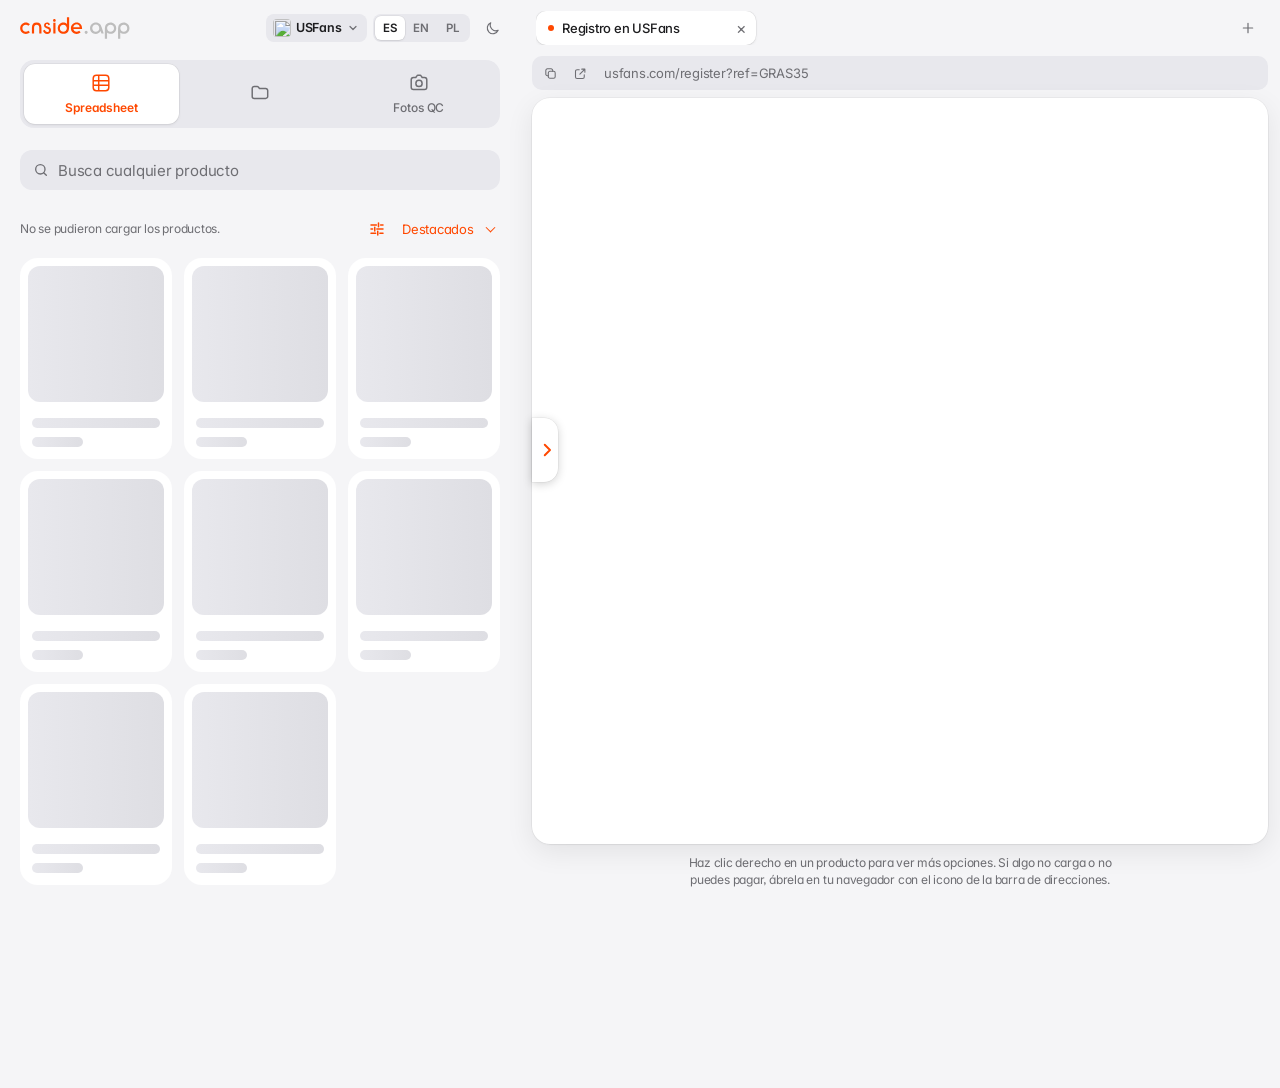
==== commit 4cbbc8a7: "Pruebas multiagente (6304b82)" ====
--- a/app/index.html
+++ b/app/index.html
@@ -48,8 +48,8 @@
   <link rel="stylesheet" href="https://fonts.googleapis.com/css2?family=Geist:wght@500;600;700&family=Inter:wght@400;500;600;700&display=swap">
   <link rel="stylesheet" href="/styles.css?v=79">
   <script src="https://cdnjs.cloudflare.com/ajax/libs/PapaParse/5.4.1/papaparse.min.js" defer></script>
-  <script src="/app.js?v=81" defer></script>
-  <script src="/accounts.js?v=27" defer></script>
+  <script src="/app.js?v=82" defer></script>
+  <script src="/accounts.js?v=28" defer></script>
   <script src="/hauls.js?v=10" defer></script>
   <script src="/admin.js?v=13" defer></script>
   <script src="/stats.js?v=2" defer></script>
